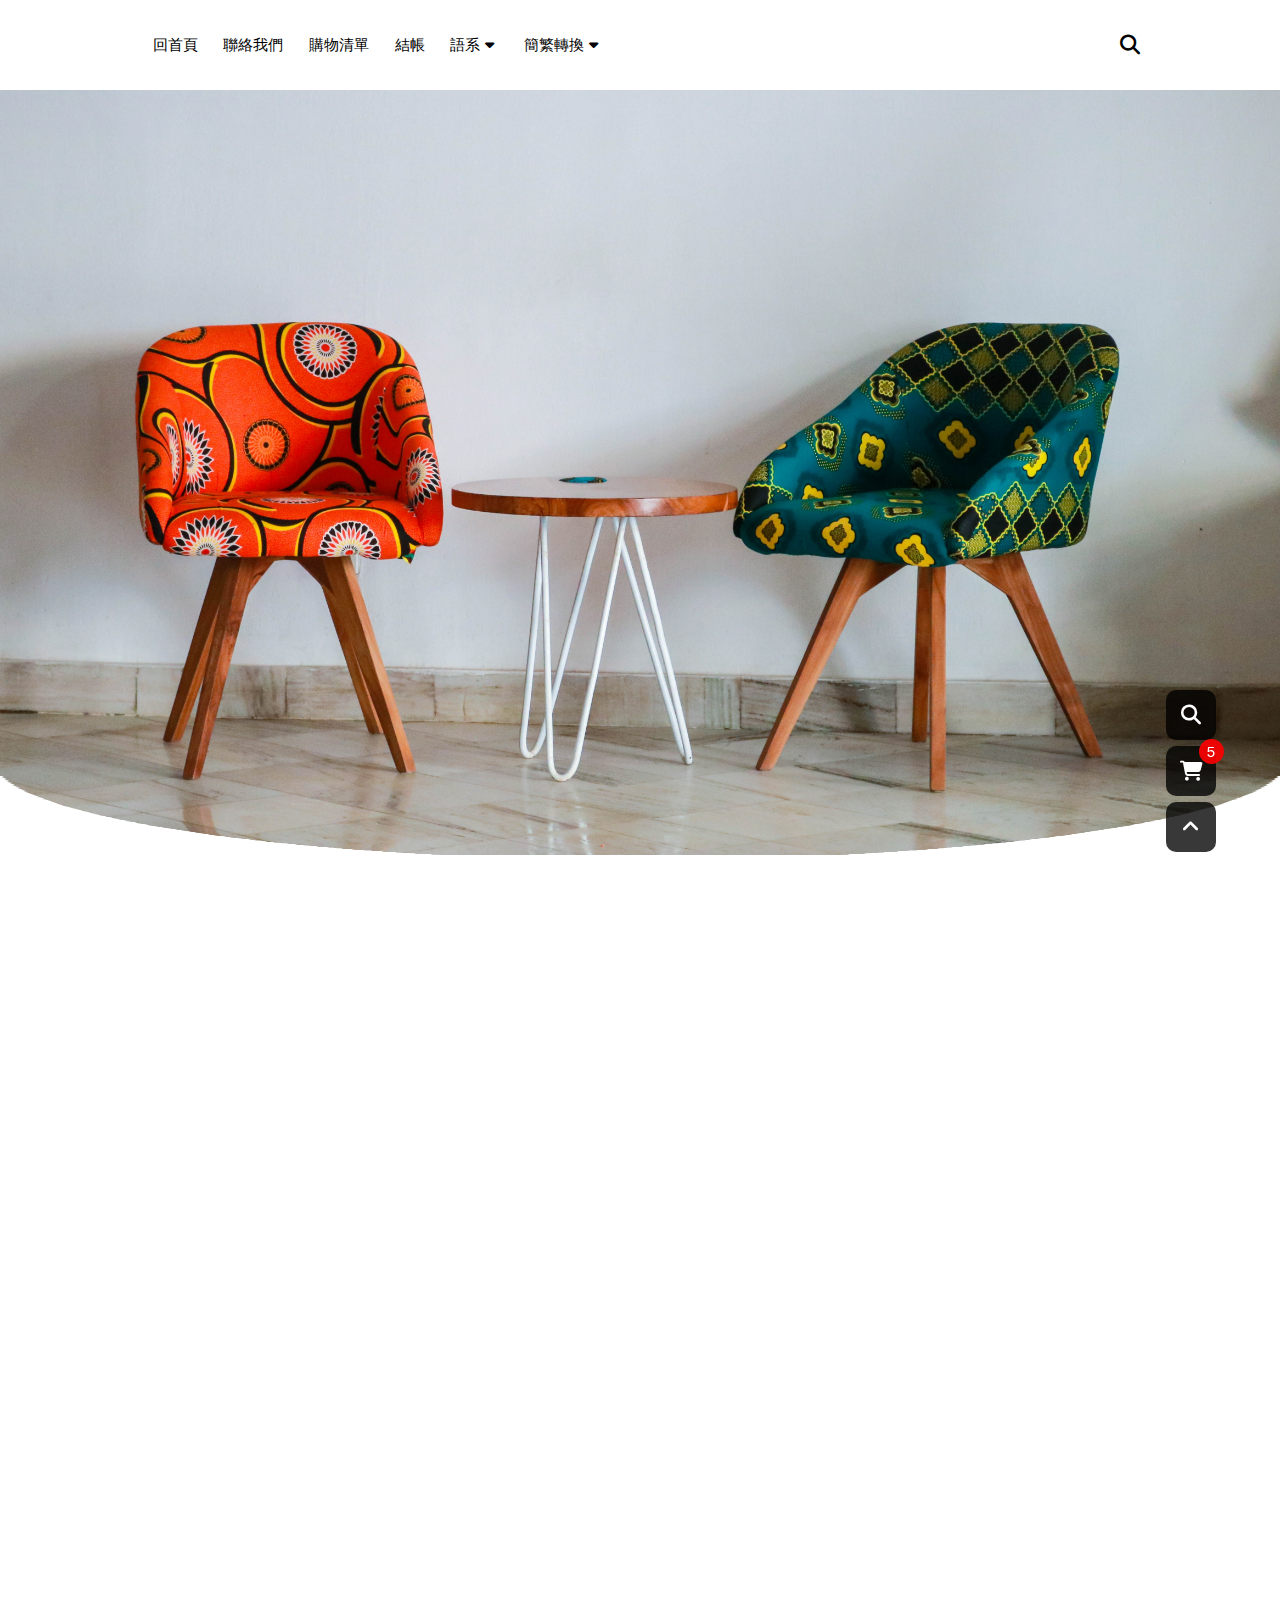
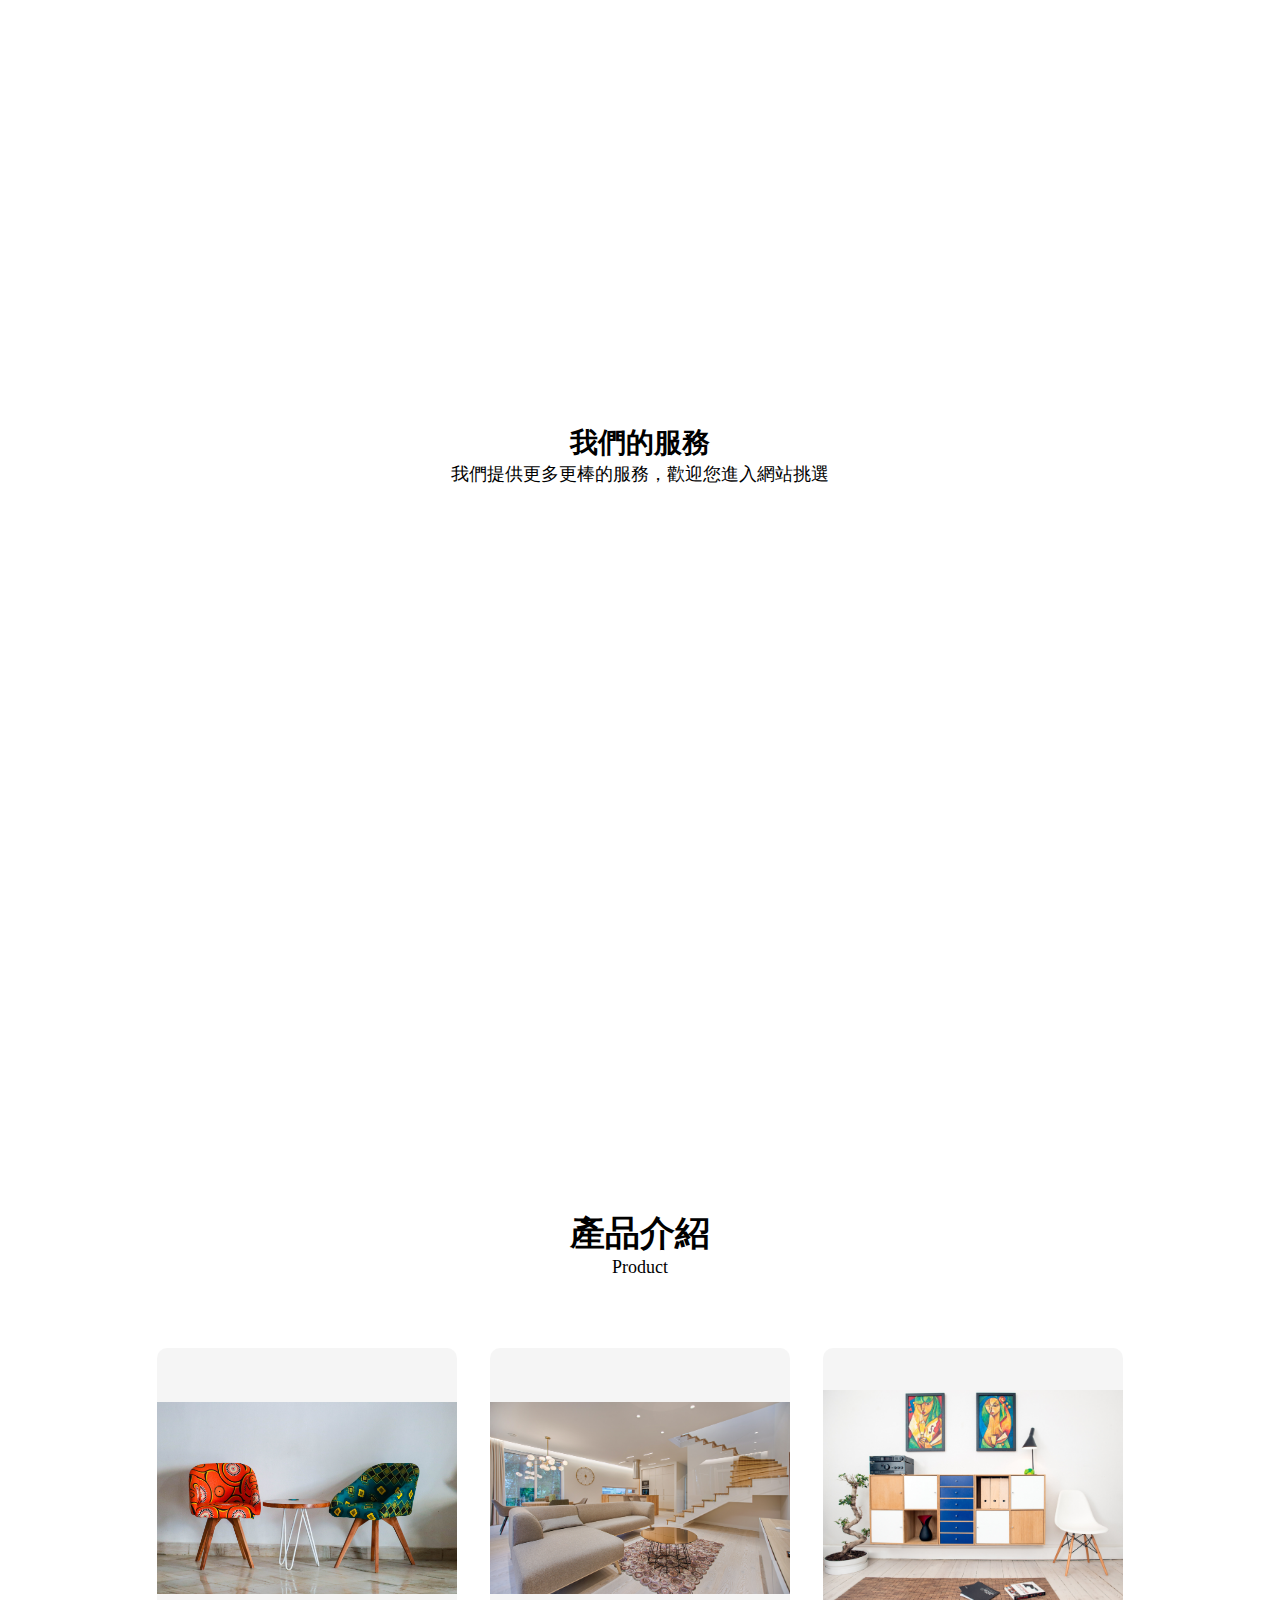
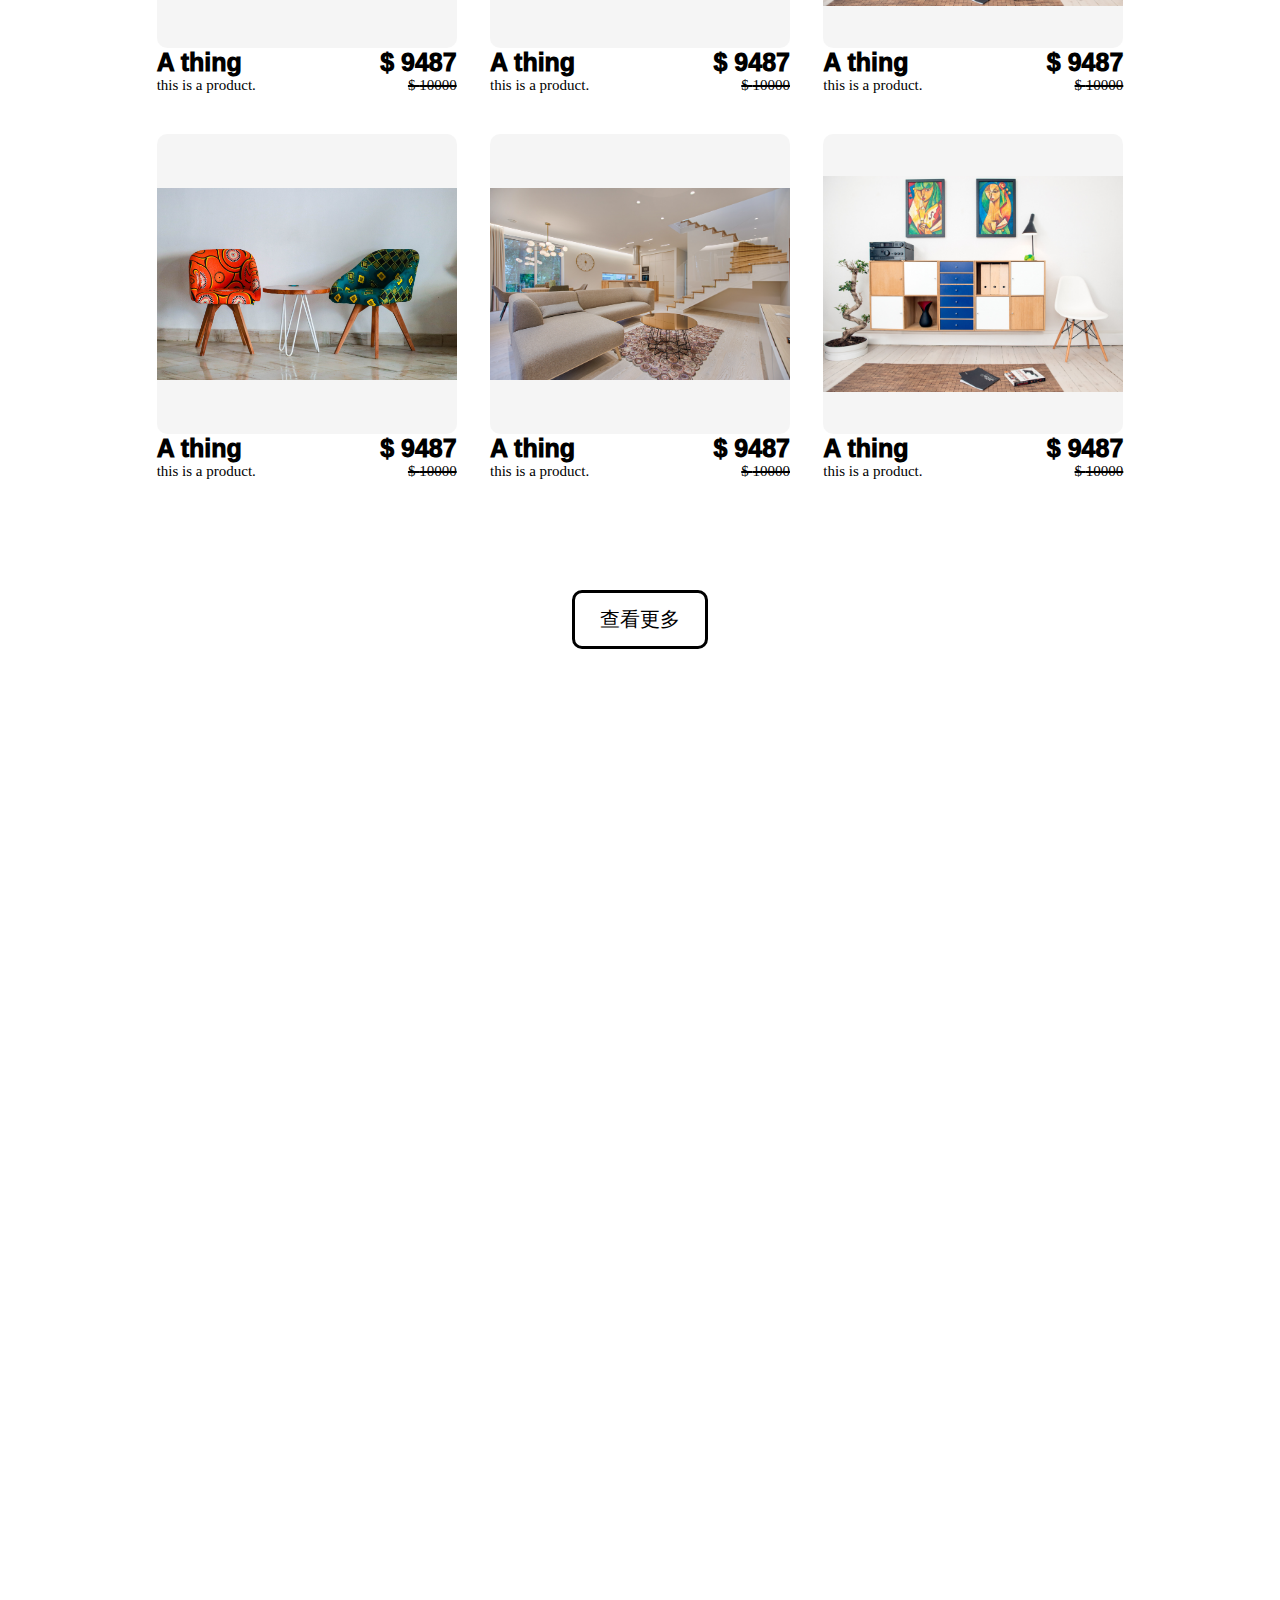
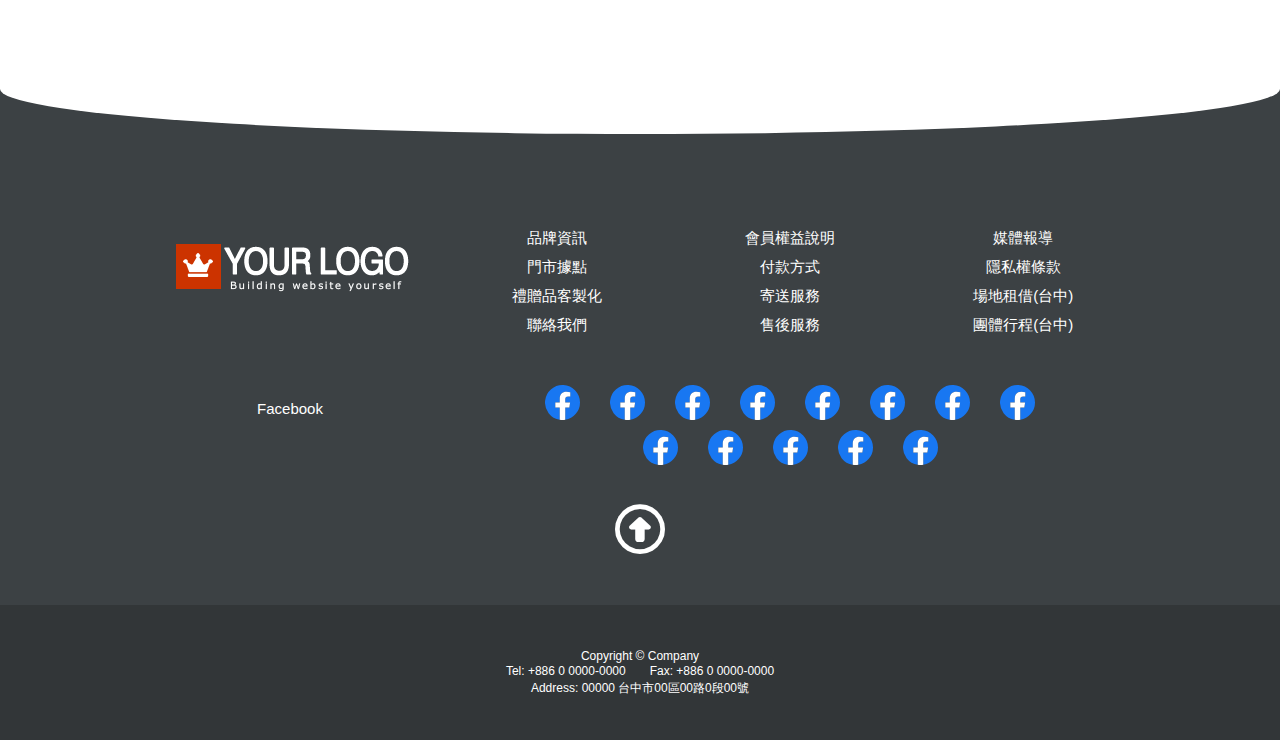
==== index.html @ 6e0d0f3c "clean code" ====
<!DOCTYPE html>
<html lang="en">

<head>
    <meta charset="UTF-8">
    <meta http-equiv="X-UA-Compatible" content="IE=edge">
    <meta name="viewport" content="width=device-width, initial-scale=1.0">
    <title>Project Version 2</title>

    <!-- font -->
    <link rel="stylesheet" href="font/font.css">

    <!-- public -->
    <link rel="stylesheet" href="style/main_content.css">

    <!-- color -->
    <link rel="stylesheet" href="color_a/style/main_content.css">
    <!-- <link rel="stylesheet" href="color_b/style/main_content.css"> -->

    <!-- rwd -->
    <link rel="stylesheet" href="style/rwd.css">

    <!-- font-awesome -->
    <link rel="stylesheet" href="https://cdnjs.cloudflare.com/ajax/libs/font-awesome/6.3.0/css/all.min.css" />


    <!-- js -->
    <!-- 
        jquery 3.6.
        gsap 3.11.4
    -->
    <script src="https://code.jquery.com/jquery-3.6.1.js"
        integrity="sha256-3zlB5s2uwoUzrXK3BT7AX3FyvojsraNFxCc2vC/7pNI=" crossorigin="anonymous"></script>
    <script src="https://cdnjs.cloudflare.com/ajax/libs/gsap/3.11.4/gsap.min.js"></script>
    <script src="https://cdnjs.cloudflare.com/ajax/libs/gsap/3.11.4/ScrollTrigger.min.js"></script>
    <script src="js/script.js"></script>
    <script src="js/anim.js"></script>
</head>

<body id="body">
    <!-- facebook thing -->
    <div id="fb-root"></div>
    <script async defer crossorigin="anonymous" src="https://connect.facebook.net/zh_TW/sdk.js#xfbml=1&version=v16.0"
        nonce="5goK79nd"></script>

    <!-- mobile menu -->
    <section class="mobile_menu">
        <!-- main header -->
        <div class="mobile_header header">
            <div class="container flex mobile_action">
                <!-- menu -->
                <button class="menu_btn"><i class="fa-solid fa-bars"></i></button>
                <!-- logo -->
                <img src="Images/logo_black2.png" style="height: 65%;">
                <!-- search -->
                <button class="search_btn">
                    <i class="fa-solid fa-magnifying-glass"></i>
                </button>
            </div>
        </div>
        <!-- menu display -->
        <div class="mobile_menu_bg" style="display: none;">
            <!-- menu link -->
            <div class="mobile_menu_group" style="overflow-y: scroll;"></div>
        </div>
    </section>

    <!-- function area -->
    <section class="function_area header">
        <div class="container flex">
            <!-- left side -->
            <div class="navbar function_bar">
                <a href="">
                    <div class="navbar_icon">回首頁</div>
                </a>
                <a href="">
                    <div class="navbar_icon">聯絡我們</div>
                </a>
                <a href="">
                    <div class="navbar_icon">購物清單</div>
                </a>
                <a href="">
                    <div class="navbar_icon">結帳</div>
                </a>
                <div class="navbar_icon">語系<i class="fa-solid fa-caret-down"></i>
                    <!-- dropdown -->
                    <div class="navbar_dropdown">
                        <a href="" class="navbar_dropdown_item">
                            <div>中文</div>
                        </a>
                        <a href="" class="navbar_dropdown_item">
                            <div>English</div>
                        </a>
                    </div>
                </div>
                <div class="navbar_icon">簡繁轉換<i class="fa-solid fa-caret-down"></i>
                    <!-- dropdown -->
                    <div class="navbar_dropdown">
                        <a href="" class="navbar_dropdown_item">
                            <div>簡體中文</div>
                        </a>
                        <a href="" class="navbar_dropdown_item">
                            <div>繁體中文</div>
                        </a>
                    </div>
                </div>
            </div>
            <!-- right side -->
            <div style="width: 100%;text-align: right;">
                <button class="btn_search"><i class="fas fa-search"></i></button>
            </div>
        </div>
    </section>

    <!-- fix button -->
    <section class="fixed_menu">
        <!-- search btn -->
        <button class="fixed_btn" id="fixed_search"><i class="fa-solid fa-magnifying-glass"></i></button>
        <!-- shopping car -->
        <button class="fixed_btn" id="shopping_car">
            <i class="fa-solid fa-cart-shopping"></i>
            <!-- number of shopping car -->
            <div class="shopping_car_count">5</div>
        </button>
        <!-- back btn -->
        <button class="fixed_btn" id="top_btn" onclick="location.href='#body'"><i
                class="fa-solid fa-angle-up"></i></button>
    </section>

    <!-- search model -->
    <section class="search_model" style="display: none;">
        <div class="modal_bg">
            <div class="search_model_content">
                <div>hhaa</div>
                <hr>
            </div>
        </div>
    </section>

    <!-- shopping car model -->
    <section class="shopping_car_model"></section>

    <!-- main page  -->
    <section class="main_page">
        <img class="main_page_background" src="Images/公告1.jpg" alt="">
        <div class="main_page_content flex">
            <!-- logo -->
            <div class="main_title" style="opacity: 0;">
                <img src="Images/logo.png" alt="logo">
            </div>
            <!-- subtitle -->
            <div class="main_subtitle" style="color: white;opacity: 0;">
                <div>Lorem ipsum, dolor sit amet consectetur adipisicing elit. Dignissimos rem asperiores non dolorem
                    minima
                    omnis repellendus officia cumque, ab expedita nesciunt error accusantium ratione quibusdam nobis qui
                    incidunt tempore iusto!</div>
            </div>
            <!-- link part -->
            <div class="main_wrap_group" style="opacity: 0;"></div>
        </div>

        <!-- keep down btn -->
        <div class="keep_read_btn" style="opacity: 0;">
            <a href="#carousel"><i class="fa-solid fa-chevron-down"></i></a>
        </div>
        <!-- footer -->
        <div class="main_footer"></div>
    </section>

    <!-- body -->
    <section class="body">
        <div class="container">
            <!-- carousel -->
            <section id="carousel" class="carousel" data-carousel>
                <!-- prev btn -->
                <button class="carousel-btn prev" data-carousel-btn="prev"><i
                        class="fa-solid fa-caret-left"></i></button>
                <!-- next btn -->
                <button class="carousel-btn next" data-carousel-btn="next"><i
                        class="fa-solid fa-caret-right"></i></button>
                <ul data-slides>
                    <!-- carousel img -->
                    <li class="slide" data-active>
                        <img src="./Images/公告1.jpg" alt="">
                    </li>
                    <li class="slide">
                        <img src="./Images/公告2.jpg" alt="">
                    </li>
                    <li class="slide">
                        <img src="./Images/公告3.jpg" alt="">
                    </li>
                    <li class="slide">
                        <img src="./Images/公告4.jpg" alt="">
                    </li>
                </ul>
            </section>

            <!-- service page -->
            <section class="service">
                <!-- big title -->
                <div class="service_title">
                    <h1>我們的服務</h1>
                    <p>我們提供更多更棒的服務，歡迎您進入網站挑選</p>
                </div>
                <!-- service group -->
                <div class="service_group">
                    <div class="service_item">
                        <div class="service_img">
                            <img src="Images/公告1.jpg" alt="">
                        </div>
                        <h1>快速架站與上線</h1>
                        <p>EZ架站雲開站速度快，不需另租虛擬主機，免安裝免繁鎖設定更不需專業人士即會使用，最快不用1小時即可開通上線。</p>
                    </div>
                    <div class="service_item">
                        <div class="service_img">
                            <img src="Images/公告2.jpg" alt="">
                        </div>
                        <h1>雲端技術平台</h1>
                        <p>系統以最新雲端技術開發而成,不必架設以及租用虛擬主機，不必安裝任何軟體,能上網即可輕鬆使用。</p>
                    </div>
                    <div class="service_item">
                        <div class="service_img">
                            <img src="Images/公告3.jpg" alt="">
                        </div>
                        <h1>RWD嚮應式網站</h1>
                        <p>新式的RWD網頁設計嚮應式技術讓您的網站打破設備隔閡，無論是桌機、平板、手機，3機一體大小通吃。</p>
                    </div>
                </div>
            </section>

            <!-- product -->
            <section class="product">
                <div class="product_title">
                    <h1>產品介紹</h1>
                    <p>Product</p>
                </div>
                <div class="product_content">
                    
                    <a href="" class="product_item">
                        <div class="product_container">
                            <div class="product_img">
                                <img src="Images/公告1.jpg" alt="haha">
                            </div>
                            <div class="product_item_content">
                                <div class="product_item_text">
                                    <h1>A thing</h1>
                                    <p>this is a product.</p>
                                </div>
                                <div class="product_price">
                                    <h1 class="price">9487</h1>
                                    <p class="onSale">10000</p>
                                </div>
                            </div>
                        </div>
                    </a>
                    <a href="" class="product_item">
                        <div class="product_container">
                            <div class="product_img">
                                <img src="Images/公告2.jpg" alt="haha">
                            </div>
                            <div class="product_item_content">
                                <div class="product_item_text">
                                    <h1>A thing</h1>
                                    <p>this is a product.</p>
                                </div>
                                <div class="product_price">
                                    <h1 class="price">9487</h1>
                                    <p class="onSale">10000</p>
                                </div>
                            </div>
                        </div>
                    </a>
                    <a href="" class="product_item">
                        <div class="product_container">
                            <div class="product_img">
                                <img src="Images/公告3.jpg" alt="haha">
                            </div>
                            <div class="product_item_content">
                                <div class="product_item_text">
                                    <h1>A thing</h1>
                                    <p>this is a product.</p>
                                </div>
                                <div class="product_price">
                                    <h1 class="price">9487</h1>
                                    <p class="onSale">10000</p>
                                </div>
                            </div>
                        </div>
                    </a>
                    <a href="" class="product_item">
                        <div class="product_container">
                            <div class="product_img">
                                <img src="Images/公告1.jpg" alt="haha">
                            </div>
                            <div class="product_item_content">
                                <div class="product_item_text">
                                    <h1>A thing</h1>
                                    <p>this is a product.</p>
                                </div>
                                <div class="product_price">
                                    <h1 class="price">9487</h1>
                                    <p class="onSale">10000</p>
                                </div>
                            </div>
                        </div>
                    </a>
                    <a href="" class="product_item">
                        <div class="product_container">
                            <div class="product_img">
                                <img src="Images/公告2.jpg" alt="haha">
                            </div>
                            <div class="product_item_content">
                                <div class="product_item_text">
                                    <h1>A thing</h1>
                                    <p>this is a product.</p>
                                </div>
                                <div class="product_price">
                                    <h1 class="price">9487</h1>
                                    <p class="onSale">10000</p>
                                </div>
                            </div>
                        </div>
                    </a>
                    <a href="" class="product_item">
                        <div class="product_container">
                            <div class="product_img">
                                <img src="Images/公告3.jpg" alt="haha">
                            </div>
                            <div class="product_item_content">
                                <div class="product_item_text">
                                    <h1>A thing</h1>
                                    <p>this is a product.</p>
                                </div>
                                <div class="product_price">
                                    <h1 class="price">9487</h1>
                                    <p class="onSale">10000</p>
                                </div>
                            </div>
                        </div>
                    </a>
                </div>
                <a href="" class="more_btn">
                    <div>查看更多</div>
                </a>
            </section>

            <!-- map -->
            <section class="map_page">
                <iframe class="map "
                    src="https://www.google.com/maps/embed?pb=!1m18!1m12!1m3!1d3640.6265973249333!2d120.68158251486757!3d24.149748179320216!2m3!1f0!2f0!3f0!3m2!1i1024!2i768!4f13.1!3m3!1m2!1s0x34693d68cf62e061%3A0x7091dd73273f6236!2z5ZyL56uL6Ie65Lit56eR5oqA5aSn5a24!5e0!3m2!1szh-TW!2stw!4v1666889270956!5m2!1szh-TW!2stw"
                    allowfullscreen="" loading="lazy" referrerpolicy="no-referrer-when-downgrade"></iframe>
            </section>
        </div>
    </section>

    <!-- footer -->
    <section class="footer">
        <div class="container">
            <div class="flex footer_main">
                <!-- left side -->
                <div class="footer_logo_side">
                    <div>
                        <img class="footer_logo" src="Images/logo.png">
                    </div>
                    <div class="fb-page" data-href="https://www.facebook.com/facebook" data-tabs=""
                        data-adapt-container-width width="270" height="" data-small-header="false"
                        data-adapt-container-width="true" data-hide-cover="false" data-show-facepile="true">
                        <blockquote cite="https://www.facebook.com/facebook" class="fb-xfbml-parse-ignore"><a
                                href="https://www.facebook.com/facebook">Facebook</a></blockquote>
                    </div>
                </div>
                <!-- right side -->
                <div class="footer_content">
                    <!-- fast link -->
                    <div class="footer_fastLink">
                        <div class="fastLink_row">
                            <a href="">
                                <div>品牌資訊</div>
                            </a>
                            <a href="">
                                <div>門市據點</div>
                            </a>
                            <a href="">
                                <div>禮贈品客製化</div>
                            </a>
                            <a href="">
                                <div>聯絡我們</div>
                            </a>
                        </div>
                        <div class="fastLink_row">
                            <a href="">
                                <div>會員權益說明</div>
                            </a>
                            <a href="">
                                <div>付款方式</div>
                            </a>
                            <a href="">
                                <div>寄送服務</div>
                            </a>
                            <a href="">
                                <div>售後服務</div>
                            </a>
                        </div>
                        <div class="fastLink_row">
                            <a href="">
                                <div>媒體報導</div>
                            </a>
                            <a href="">
                                <div>隱私權條款</div>
                            </a>
                            <a href="">
                                <div>場地租借(台中)</div>
                            </a>
                            <a href="">
                                <div>團體行程(台中)</div>
                            </a>
                        </div>
                    </div>

                    <!-- icons -->
                    <div class="footer_icons">
                        <a href="" target="_blank">
                            <img src="Images/img_facebook.svg" width="35" alt="">
                        </a>
                        <a href="" target="_blank">
                            <img src="Images/img_facebook.svg" width="35" alt="">
                        </a>
                        <a href="" target="_blank">
                            <img src="Images/img_facebook.svg" width="35" alt="">
                        </a>
                        <a href="" target="_blank">
                            <img src="Images/img_facebook.svg" width="35" alt="">
                        </a>
                        <a href="" target="_blank">
                            <img src="Images/img_facebook.svg" width="35" alt="">
                        </a>
                        <a href="" target="_blank">
                            <img src="Images/img_facebook.svg" width="35" alt="">
                        </a>

                        <a href="" target="_blank">
                            <img src="Images/img_facebook.svg" width="35" alt="">
                        </a>
                        <a href="" target="_blank">
                            <img src="Images/img_facebook.svg" width="35" alt="">
                        </a>
                        <a href="" target="_blank">
                            <img src="Images/img_facebook.svg" width="35" alt="">
                        </a>
                        <a href="" target="_blank">
                            <img src="Images/img_facebook.svg" width="35" alt="">
                        </a>
                        <a href="" target="_blank">
                            <img src="Images/img_facebook.svg" width="35" alt="">
                        </a>
                        <a href="" target="_blank">
                            <img src="Images/img_facebook.svg" width="35" alt="">
                        </a>
                        <a href="" target="_blank">
                            <img src="Images/img_facebook.svg" width="35" alt="">
                        </a>
                    </div>
                </div>
            </div>

            <!-- back top btn -->
            <div style="font-size: 50px;text-align: center;padding-bottom: 5vh;"><a href="#body"><i
                        class="fa-regular fa-circle-up"></i></a></div>
        </div>

        <!-- copyright  -->
        <div class="copyright">
            <div class="container flex">
                <div>
                    Copyright © Company
                </div>
                <div>
                    Tel: +886 0 0000-0000　　Fax: +886 0 0000-0000
                </div>
                <div>
                    Address: 00000 台中市00區00路0段00號
                </div>
            </div>
        </div>
    </section>

</body>

</html>
---- font/font.css ----
/* 思源黑體 */
@font-face {
    font-family: "NotoSansTC Medium";
    src: url("./Noto_Sans_TC/NotoSansTC-Medium.otf");
}
@font-face {
    font-family: "NotoSansTC Regular";
    src: url("./Noto_Sans_TC/NotoSansTC-Regular.otf");
}
@font-face {
    font-family: "NotoSansTC Bold";
    src: url("./Noto_Sans_TC/NotoSansTC-Bold.otf");
}

/* 思源宋體 */
@font-face {
    font-family: "NotoSerifTC Medium";
    src: url("./Noto_Serif_TC/NotoSerifTC-Medium.otf");
}
@font-face {
    font-family: "NotoSerifTC Bold";
    src: url("./Noto_Serif_TC/NotoSerifTC-Bold.otf");
}
@font-face {
    font-family: "NotoSerifTC Black";
    src: url("./Noto_Serif_TC/NotoSerifTC-Black.otf");
}

@font-face {
    font-family: "NotoSerifTC Regular";
    src: url("./Noto_Serif_TC/NotoSerifTC-Regular.otf");
}

body {
    font-family: 'NotoSerifTC Bold', sans-serif;
    /* font-family: 'NotoSansTC Bold', sans-serif; */
}
---- style/main_content.css ----
/* init */
html {
    scroll-behavior: smooth;
}

* {
    margin: 0;
    padding: 0;
}

body {
    font-size: 20px;
    scroll-behavior: smooth;
}

a {
    text-decoration: none;
    color: unset;
}

a:hover {
    color: unset;
}

article,
section,
aside,
address,
nav,
header,
footer,
img {
    display: block;
}

img {
    border: none;
}

li {
    list-style: none;
}

button {
    all: unset;
    cursor: pointer;
    height: fit-content;
}

/* public */

.circleMask {
    clip-path: circle(50%);
}

.element {
    padding-top: 10vh;
    max-width: 1200px;
    margin: 0px 0px;
    padding: 0px 0px;
}

.container {
    max-width: 1000px;
    margin: 0 auto;
    padding: 0 15px;
}

.flex {
    display: flex;
}

.header {
    width: 100%;
    height: 10vh;
}

.modal_bg {
    width: 100%;
    height: 100vh;
    position: fixed;
    top: 0;
    left: 0;
    z-index: 1000;
}

.modal_title {
    margin-bottom: 2.5vmin;
}

.body section {
    padding-bottom: 10vh;
}

/* =========== function area =========== */

.function_area .flex {
    justify-content: space-around;
    align-items: center;
    height: 100%;
}

.function_area .flex {
    width: 100%;
}

.function_bar {
    width: 100%;

}

.navbar {
    display: flex;
    font-size: 15px;
}

.navbar_icon {
    margin: 0 0.3rem;
    padding: 0 0.5rem;
    cursor: pointer;
    border-radius: 20px;
    position: relative;
}

.navbar_icon i {
    margin: 0 0.3rem;
}

.navbar_icon .navbar_dropdown {
    display: none;
    position: absolute;
    top: 120%;
    left: 0;
    width: 120%;
    border-radius: 10px;
    overflow: hidden;
    z-index: 1000;
}

.navbar_dropdown_item div {
    padding: 5% 10%;
}

/* =========== mobile menu====================*/

.mobile_menu {
    width: 100%;
    position: fixed;
    z-index: 1000;
    top: 0px;
    left: 0px;
}

.mobile_header {
    width: 100%;
    z-index: 1100;
}

.mobile_header .flex {
    height: 10vh;
    align-items: center;
    z-index: 1100;
}

.mobile_action {
    justify-content: space-between;
}


.mobile_menu_bg {
    width: 100%;
    height: 90vh;
    position: fixed;
    top: 10vh;
    left: 0;
    z-index: 1000;
}

.mobile_menu_group {
    max-width: 320px;
    height: 90vh;
    z-index: 1100;
}

.mobile_menu_group::after {
    content: "";
    width: 100%;
    height: 15vh;
    display: block;
}

.mobile_menu_item {
    padding: 0.5rem 8%;
    font-size: 15px;
}

.mobile_dropdown i {
    font-size: 15px;
    position: absolute;
    right: 5%;
    padding-right: 5%;
}

.mobile_dropdown_items {
    display: none;
    padding-top: 0.5rem;
}

/* ========== search model =============== */

.search_model_content {
    width: 50%;
    height: 45%;
    position: absolute;
    top: 50%;
    left: 50%;
    transform: translate(-50%,-50%);
    border-radius: 10px;

    padding: 2% 3%;
}


/* ========== fixed menu=================== */

.fixed_menu {
    z-index: 500;
    position: fixed;
    bottom: 5%;
    right: 5%;
    display: flex;
    flex-direction: column;
}

.fixed_btn {
    margin: 3px 0;
    width: 50px;
    height: 50px;
    border-radius: 10px;
    text-align: center;
}

#shopping_car {
    position: relative;
}

#shopping_car .shopping_car_count {
    position: absolute;
    right: -15%;
    top: -15%;
    width: 25px;
    height: 25px;
    border-radius: 100%;
    font-size: 15px;

    display: flex;
    align-items: center;
    justify-content: center;
}

/* =========== main page ==================*/

.main_page {
    width: 100%;
    position: relative;
    height: 85vh;
    flex-direction: column;
    align-items: center;
    margin-bottom: 10vh;
}

.main_page_background {
    width: 100%;
    height: 100%;
    object-fit:cover;
    object-position: center;
    position: absolute;
}

.main_page_background img {
}

.main_page_content {
    height: 85%;
    flex-direction: column;
    align-items: center;
    justify-content: center;
    z-index: 100;
}

.main_title {
    align-items: center;
    flex-direction: column;
    max-width: 700px;
    margin-top: 10vh;
    margin-bottom: 8vh;
}

.main_title img {
    transform: scale(130%);
}

.main_subtitle {
    max-width: 800px;
    text-align: center;
    font-size: 13px;
    margin-bottom: 5vh;
}

.main_wrap_group {
    display: flex;
    flex-wrap: wrap;
    max-width: 960px;
    align-items: center;
    justify-content: center;
    position: relative;
    z-index: 999;
}

.main_wrap {
    position: relative;
    display: inline-block;
    margin-right: 10px;
}

.main_wrap:hover .wrap_dropdown {
    display: block;
}

.main_wrap_btn {
    font-size: 15px;
    margin: 0.5%;
    padding: 5px;
    padding-left: 8px;
    padding-right: 8px;
    border-radius: 10px;
    border-bottom: solid 1px;
    white-space: nowrap;
    cursor: pointer;
}

.main_wrap_btn i {
    padding: 5px 2px;
}

.wrap_dropdown {
    display: none;
    width: 180%;
    position: absolute;
    z-index: 1;
    transform: translateX(-25%);
    font-size: 15px;
}

.wrap_dropdown div {
    padding: 3% 9%;
}

.keep_read_btn {
    position: absolute;
    bottom: 3vh;
    left: 50%;
    transform: translateX(-50%);
    font-size: 30px;
    z-index: 100;
}

.keep_read_btn a {
    z-index: 10;
    width: 45px;
    height: 45px;

    /* border */
    border: solid;
    text-align: center;
    border-radius: 50%;


    /* text */
    display: flex;
    align-items: center;
    justify-content: center;
    font-size: 30px;
}

.main_footer {
    position: absolute;
    z-index: 1;
    bottom: -5px;
    width: 100%;
    height: 10vh;
    background-image: url('../Images/border.png');
    background-repeat: no-repeat;
    background-size: 100% 100%;
}

/* old border style 
.main_page::after {
    content: "";
    position: absolute;
    width: 100%;
    height: 3%;
    bottom: -2%;
    border-bottom-left-radius: 100%;
    border-bottom-right-radius: 100%;
} */


/* ======= carousel ========== */

.carousel {
    opacity: 0;
    width: 100%;
    height: 75vh;
    margin-bottom: 10vh;
    border: 10px;
}

.carousel>ul {
    list-style: none;
}

.slide {
    position: absolute;
    inset: 0;
    opacity: 0;
    transition: 200ms opacity ease-in-out;
    /* transition-delay: 200ms; */
}

.slide>img {
    display: block;
    width: 100%;
    height: 100%;
    object-fit: contain;
    object-position: center;
}

.slide[data-active] {
    opacity: 1;
    z-index: 1;
    transition-delay: 0ms;
}

.carousel-btn {
    position: absolute;
    z-index: 2;
    background: none;
    border: none;
    font-size: 30px;
    top: 50%;
    transform: translateY(-50%);
    cursor: pointer;
    border-radius: 10px;

    display: flex;
    justify-content: center;
    align-items: center;
    width: 30px;
    height: 30px;
}

.carousel-btn.prev {
    left: 1rem;
}

.carousel-btn.next {
    right: 1rem;
}

/* ======= body ============== */

.body {
    height: fit-content;
    position: relative;
}

.body .container {
    position: relative;
}

.body::after {
    content: "";
    position: absolute;
    width: 100%;
    height: 10vh;
    bottom: -10vh;
    border-bottom-left-radius: 100%;
    border-bottom-right-radius: 100%;
}


/* ======== service ===========  */

.service {
    width: 100%;
    height: fit-content;
    min-height: 100vh;

    display: flex;
    align-items: center;
    justify-content: center;
    flex-direction: column;
}

.service_title {
    text-align: center;
    padding-top: 2%;
    padding-bottom: 5%;
}

/* title */
.service_title h1 {
    font-family: 'NotoSerifTC Black';
    font-size: 28px;
    font-weight: 1000;
}
/* subtitle */
.service_title p {
    font-family: 'NotoSerifTC Medium';
    font-size: 18px;
}

.service_group {
    margin-top: 5vh;
    display: flex;
    justify-content: space-around;
}

.service_item {
    display: flex;
    align-items: center;
    flex-direction: column;

    /* init */
    opacity: 0;
}

.service_img {
    width: 170px;
    height: 170px;
    clip-path: circle(50%);
}

.service_img img {
    display: block;
    width: 100%;
    height: 100%;
    object-fit: cover;
    object-position: center;
}


/* title */
.service_item h1 {
    font-family: 'NotoSerifTC Black';
    padding-top: 5%;
    font-size: 25px;
}
/* subtitle */
.service_item p {
    padding: 5% 2%;
    font-size: 15px;
    font-family: 'NotoSerifTC Medium';
}

/* ======= product ========== */

.product {
    width: 100%;
    height: fit-content;
    min-height: 100vh;

    display: flex;
    align-items: center;
    justify-content: center;
    flex-direction: column;
    margin-bottom: 10vh;
}

.product_title {
    text-align: center;
    padding-top: 2%;
    padding-bottom: 5%;
}

/* title */
.product_title h1 {
    font-family: 'NotoSerifTC Bold';
    font-size: 35px;
    font-weight: 1000;
}
/* subtitle */
.product_title p {
    font-family: 'NotoSerifTC Medium';
    font-size: 18px;
}

.product_content {
    width: 100%;
    display: flex;
    flex-wrap: wrap;
    align-items: center;
    justify-content: center;
    padding-bottom: 10vh;
}

.product_item {
    width: calc(100%/3);
    height: fit-content;
    border-radius: 15px;
    
    display: flex;
    flex-direction: column;
    align-items: start;
    justify-content: start;
    padding: 2% 0;
}

.product_container {
    margin: 0 auto;
}

.product_img {
    width: 300px;
    height: 300px;
    border-radius: 10px;
}

.product_img img {
    width: 100%;
    height: 100%;
    object-fit: contain;
    object-position: center;
}

.product_item_content {
    display: flex;
    justify-content: space-between;
}
.product_item_content .product_item_text,
.product_item_content .product_price {
    width: calc(100%/2);
}

.product_price {
    text-align: right;
}

.product_price .price {
    /* font-family: 'NotoSerifTC Black'; */
    font-size: 25px;
    font-weight: 1000;
} 
.product_price .onSale {
    font-size: 15px;
    font-family: 'NotoSerifTC Medium';
}
.onSale {
    text-decoration-line: line-through;
    text-decoration-thickness: 1.5px;
}

.product_price h1::before,.product_price p::before {
    content: "$ ";
}
.product_item_text {
    display: flex;
    flex-direction: column;
}

.product_item_text h1 {
    /* font-family: 'NotoSerifTC Black'; */
    font-size: 25px;
    font-weight: 1000;
}
.product_item_text p {
    /* padding: 5% 2%; */
    font-size: 15PX;
    font-family: 'NotoSerifTC Medium';
}

.more_btn {
    border: solid black 3px;
    padding: 1.3% 2.5%;
    border-radius: 10px;
}
.more_btn:hover {
    text-decoration-line:underline;
}


/* ======= map ============== */
.map {
    border: 0px;
    width: 100%;
    height: 80vh;
    border-radius: 20px;
}



/* ======= footer ============= */

.footer {
    width: 100%;
    height: fit-content;
    position: relative;

    font-size: 15px;
}

.footer_main {
    padding: 10vh 0 3vh;
}

.footer_logo_side {
    width: 30%;
    display: flex;
    align-items: center;
    align-content: space-between;
    justify-content: space-evenly;
    flex-direction: column;
}

.footer_logo {
    margin: 5vh 0;
}

.footer_content {
    display: flex;
    flex-direction: column;
    width: 70%;
    align-items: center;
}

.footer_fastLink {
    width: 100%;
    display: flex;
    justify-content: center;
    text-align: center;
    padding: 10vh 0 5vh;
}

.fastLink_row {
    width: calc(100%/3);
}

.fastLink_row div {
    padding: 5px 0;
}

.fastLink_row a:hover {
    text-decoration: underline;
}

.footer_icons {
    display: flex;
    flex-wrap: wrap;
    align-items: center;
    justify-content: center;
    margin: 0 12%;
}

.footer_icons img {
    margin-bottom: 10px;
    padding: 0 15px;
}

.copyright {
    font-size: 12px;
    width: 100%;
    height: 15vh;
}

.copyright .flex {
    height: 100%;
    align-items: center;
    justify-content: center;
    flex-direction: column;
}
---- color_a/style/main_content.css ----
/* modal */
.modal_bg {background-color: rgba(0, 0, 0, .5);background:hsla(0, 0%, 0%, 0.5);}
/* function area */
.function_area {background-color: white;}
.func_btn {background-color: rgba(0, 0, 0, .8);color: white;}
.navbar_icon {background-color: white;}
.navbar_icon:hover {background-color: rgb(201, 201, 201);}
.navbar_dropdown {background-color: white;box-shadow: 0 4px 4px 0 rgba(0, 0, 0, 0.2);}
.navbar_dropdown_item div:hover {background-color: rgb(201, 201, 201)}

/* fixed_btn */
.fixed_btn {background-color: rgba(0, 0, 0, .78);color: white;}
#shopping_car .shopping_car_count {background-color: rgba(255, 0, 0, .9);}

/* search model */
.search_model_content {background-color: white;}

/* menu */
.mobile_menu {background-color: white;}
.mobile_menu_group {background-color: white;}
.mobile_header {background-color: white;}
.mobile_menu_bg {background-color: rgba(0, 0, 0, .5);}
.mobile_menu_item:hover {background: rgba(145, 145, 145, 0.3);}


/* main page */
.main_title {filter: drop-shadow(2px 3px 0 rgba(0, 0, 0, .8));}
.main_subtitle {filter: drop-shadow(2px 2px 0 rgba(0, 0, 0, .8));}
.main_wrap_btn {background-color: rgba(0, 0, 0, 0.4);border-color: black;color: white;filter: drop-shadow(2px 2px 0 rgba(0, 0, 0, 0.5));}
.main_wrap_btn:hover {background-color:rgba(0, 0, 0, .9);}
.wrap_dropdown {background-color:rgba(0, 0, 0, .9);color: white;}
.wrap_dropdown div {color: white;}
.wrap_dropdown div:hover {background-color:rgba(100, 100, 100, 0.5);}

.keep_read_btn a {background-color: rgba(0, 0, 0, rgba(0, 0, 0, .5)); color: #CDCDCD;border-color: #cdcdcd;box-shadow: 0 4px 4px 0 rgba(0, 0, 0, 0.8);}
.keep_read_btn a:hover {background-color: #cdcdcd;color: #3C4144;}


/* carousel */
.carousel {background-color: rgba(204, 203, 203, 0.2);}
.carousel-btn {color: rgba(255, 255, 255, .5);background-color: rgba(0, 0, 0, .1);}
.carousel-btn:hover,.carousel-btn:focus {color: white;background-color: rgba(0, 0, 0, .2);}

/* service */
.service title p {color: rgb(18, 18, 18);}
.service_img  {background-color: rgba(204, 203, 203, 0.2);}

/* product */
.product_item{background-color: white;}
.product_item:hover {background-color: rgba(204, 203, 203, 0.2);}
.product_img {background-color: rgba(204, 203, 203, 0.2);}
.ctrl_group {background-color:#323638;color: white;}

/* footer */
.footer {background-color: #3C4144;color: white;}
.footer_lang_btn {background-color: rgba(0, 0, 0, .8);color: white;}
.footer_lang_btn:hover{background-color: rgba(65, 65, 65, 0.8);}
.footer_inf div :hover {border-color: white;}

.copyright {background-color: #323638;}


/* ====== still don't check ==========================*/

.lang_modal {background-color: white;}
.lang_btn {background-color: rgba(230, 230, 230, 0.8);color: black;}
.lang_selecting {background-color: rgba(0, 0, 0, .8);color: white;}

/* body */
.body {background-color: white;z-index: 100;}
.body::after {background-color: white;}


.class_btn {background-color: #3C4144;color: white;}
.class_btn:hover {background-color:#677075;}
.class_selecting {background-color:#292c2e;}


.productSelect{background-color:rgba(255, 255, 255, .8) !important ;color: black !important ;}
---- style/rwd.css ----
/* header control ( pc or mobile )*/
@media (min-width:991px) {
    .mobile_menu {
        display: none;
    }
}
@media (max-width:991px) {
    .function_area {
        display: none;
    }
    #fixed_search {
        display: none;
    }
}

/* footer rounded control */
@media (max-width:550px) {
    .main_footer {
        display: none;
    }
    .body::after {
        display: none;
    }
    .footer_logo_side {
        margin-top: 0 !important;
    }
}

/* fixed menu */

@media (max-width:680px) {
    .fixed_btn {
        width: 40px;
        height: 40px;
        font-size: 18px;
    }

    #shopping_car .shopping_car_count {
        width: 20px;
        height: 20px;
        font-size: 13px;
    }
}

/* carousel */

@media (max-width:850px) {
    .carousel {
        height: 65vw;
    }
}

/* service */
@media (max-width:825px) and (min-width:485px) {
    .service_group {
        flex-wrap: wrap;
        justify-content: center;
        align-content: center;
        margin-top: 5vh;
    }
    .service_item {
        width: calc(100%/2);
        margin-bottom: 5vh;
    }
    .service_item p {
        padding: 5% 4%;
    }
}

@media (max-width:485px) {
    .service_group {
        flex-wrap: nowrap;
        width: 100%;
        flex-direction: column;
    }
    .service_item {
        margin-bottom: 5vh;
    }
}

/* product */

@media (max-width:980px) and (min-width:800px) {
    .product_img {
        width: 250px;
        height: 250px;
    }
}

@media (max-width:800px) and (min-width:700px) {
    .product_img {
        width: 200px;
        height: 200px;
    }
}

@media (max-width:700px) {
    .product_item {
        width: calc(100%/2);
    }
}

@media (max-width:700px) and (min-width:620px) {
    .product_img {
        width: 280px;
        height: 280px;
    }
}

@media (max-width:620px) and (min-width:550px) {
    .product_img {
        width: 230px;
        height: 230px;
    }
}

@media (max-width:850px) {
    
    .product_item_text h1 {
        font-size: 22px ;
    }

    .product_price .price {
        font-size: 22px;
    }
    .product_item_content {
        flex-direction: column;
    }
    
    .product_item_text,.product_price {
        width: 100% !important;
    }
}

@media (max-width:550px) and (min-width:470px) {
    .product_img {
        width: 200px;
        height: 200px;
    }
}

@media (max-width:470px) and (min-width:400px) {
    .product_img {
        width: 180px;
        height: 180px;
    }
}

@media (max-width:400px) and (min-width:320px) {
    .product_img {
        width: 130px;
        height: 130px;
    }
    
    .product_item_text h1 {
        font-size: 20px ;
    }
    .product_item_text p {
        font-size: 13px ;
    }

    .product_price .price {
        font-size: 20px;
    }
    
    .product_price .onSale {
        font-size: 13px;
    }
}


/* footer */

@media (max-width:500px) {
    .footer_fastLink {
        flex-wrap: wrap;
        width: 100%;
        justify-content: center;
        align-content: center;
    }

    .fastLink_row {
        width: calc(100%/2);
        justify-content: center;
        align-items: center;
        margin-bottom: 5vh;
    }
}
@media (max-width:900px) {
    .footer_main {
        flex-direction: column;
        justify-content: center;
        align-items: center;
    }

    .footer_logo_side {
        margin-top: 10vh
    }

    .footer_content {
        width: 100%;
    }

    .footer_icons {
        margin: 0 0;
    }

}


/* mobile */

/* @media (min-width : 300px) and (max-width : 400px) {
    .main_subtitle {
        font-size: 15px;
    }
}



@media (max-width:460px) {
    .classes {
        font-size: 13px;
    }
}

@media (max-width:480px) {
    .footer_btn_group { 
        flex-direction: column;
    }
}

@media (max-width:500px) {
    .main_footer {
        height: 3vh;
    }
}

@media (max-width:580px) {
    .classes .class_btn {
        font-size: 15px;
    }
}

@media (max-width:600px) {
    .announce {
        padding-top: 0;
        flex-direction: column;
    }

    .announce img {
        width: 100%;
    }

    .service_group {
        width: 100%;
        flex-direction: column;
    }

    .service_group div img {
        width: 50vh;
    }
}

@media (max-width:650px) and (min-width:600px) {
    .service_group div img {
        width: 50%;
    }
}

@media (max-width:650px) {
    .service_group {
        width: 100%;
        flex-direction: column;
    }

    .service_item {
        min-height: 80vh;
        justify-content: center;
    }

    .service_item p {
        padding-top: 0px;
        padding-bottom: 5vh;
    }

    .product_list {
        width: 100%;
        padding-left: 0px;
        padding-right: 0px;
    }

    .product_item {
        width: 44%;
    }

}

@media (max-width:800px) {
    .footer_main {
        margin-top: 8vh;
        flex-direction: column;
    }
} */

@media (max-width:991px) {
    .main_title {
        margin-top: 10vh;
    }

    .main_page {
        margin-top: 10vh;
        height: 75vh;
    }

    

    .main_wrap {
        display: none;
    }

    .main_title img {
        transform: scale(120%);
    }
}
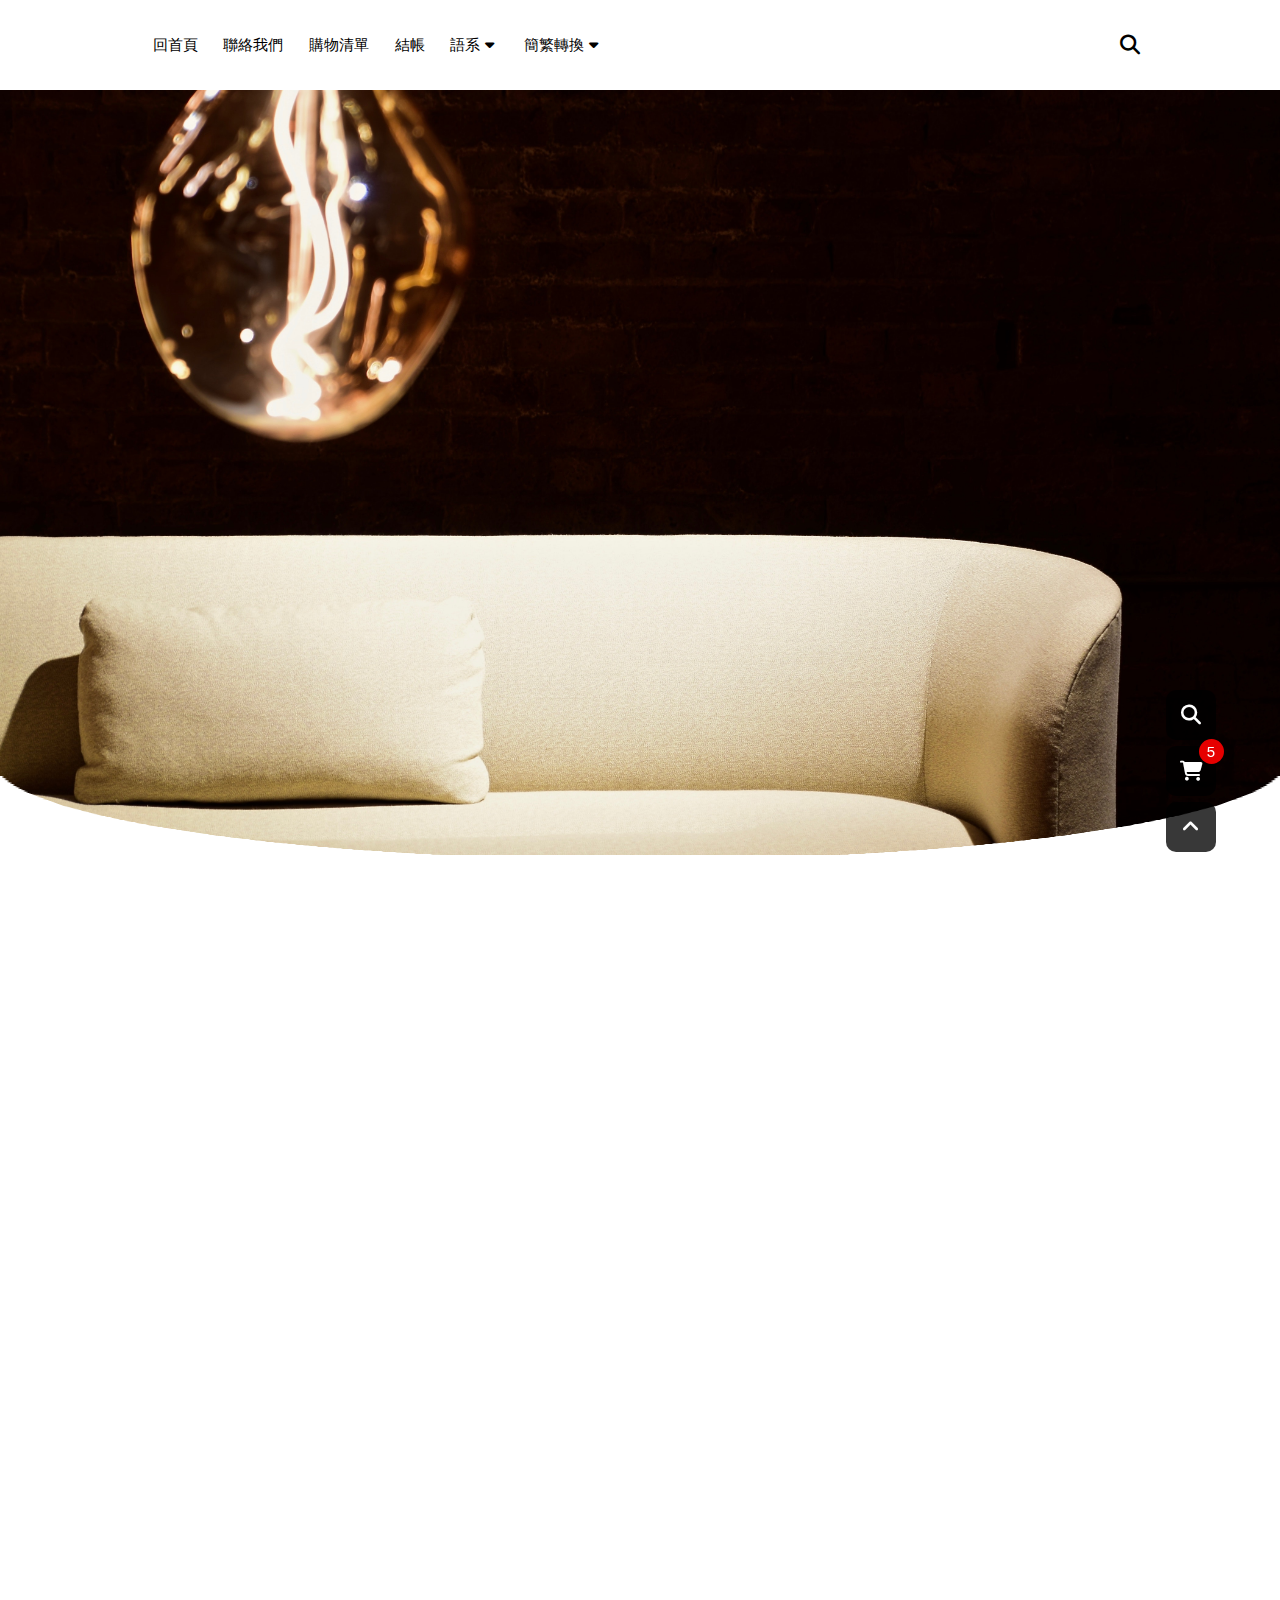
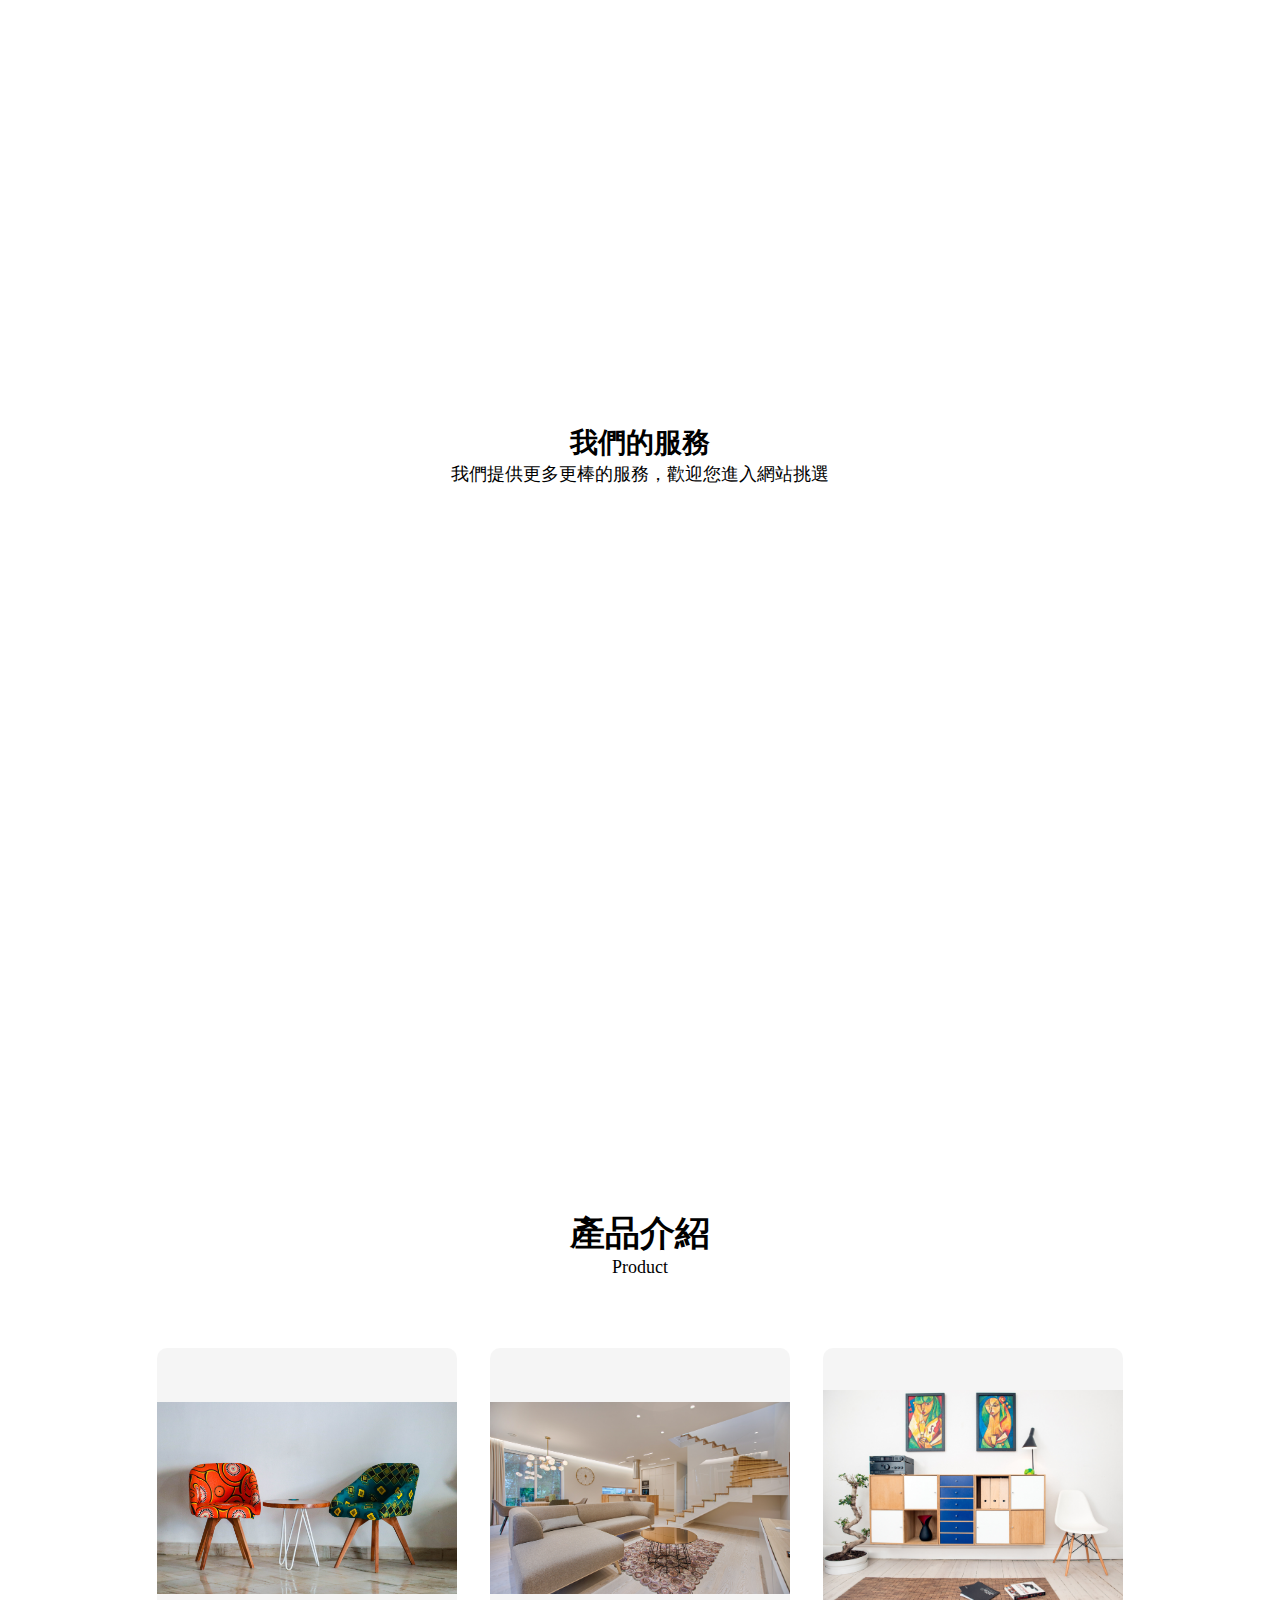
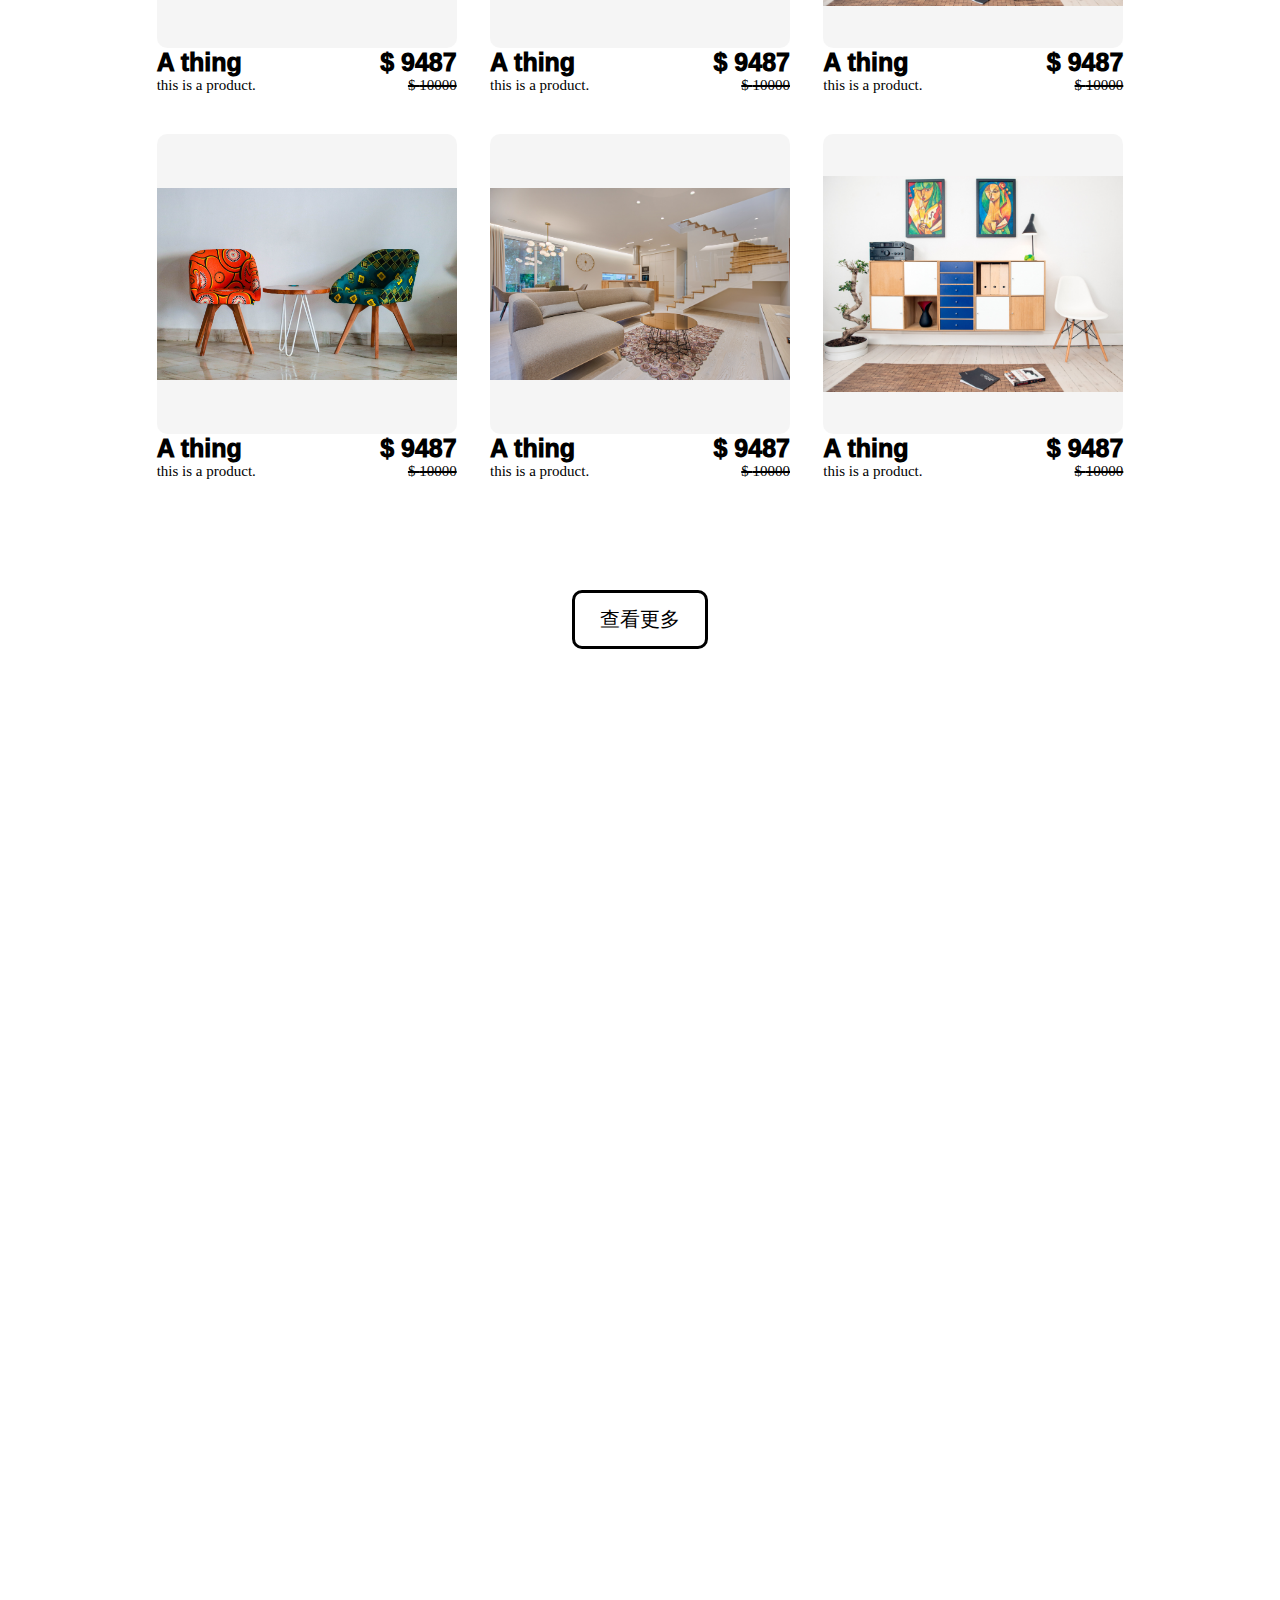
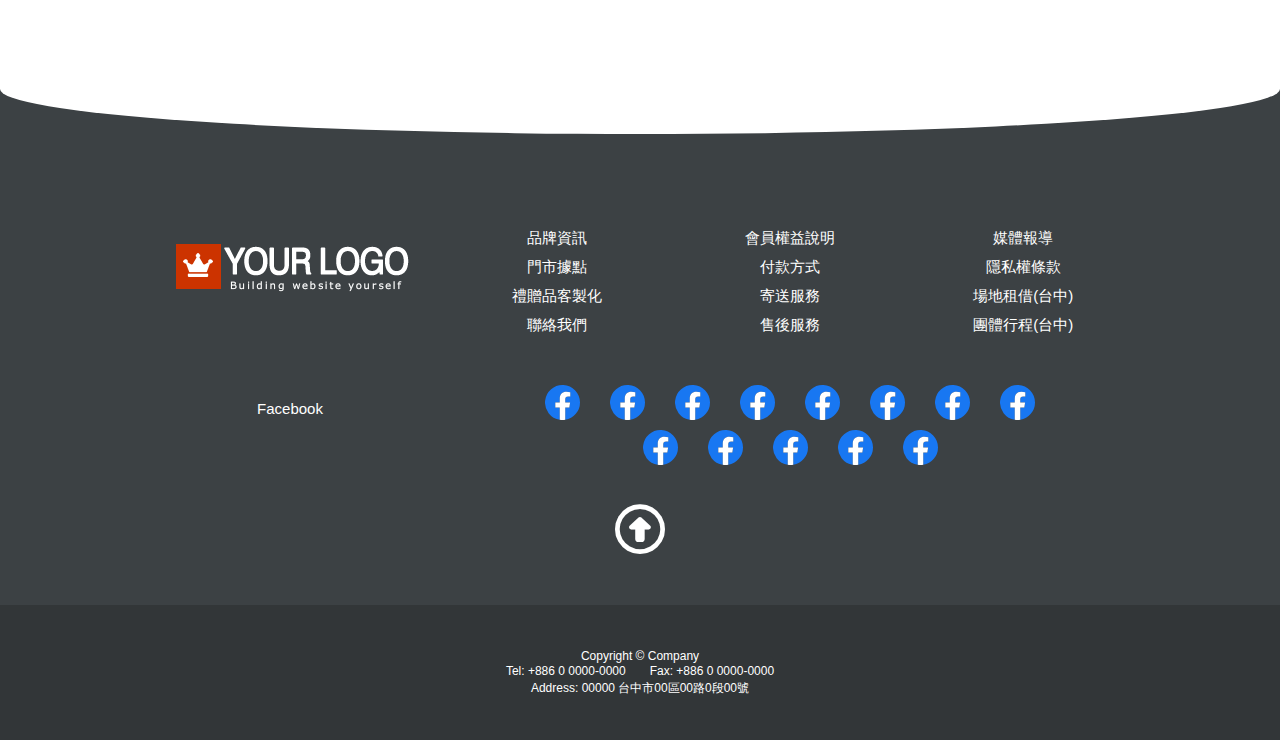
==== commit fe96d1a7: "fix some problem" ====
--- a/index.html
+++ b/index.html
@@ -142,7 +142,7 @@
 
     <!-- main page  -->
     <section class="main_page">
-        <img class="main_page_background" src="Images/公告1.jpg" alt="">
+        <img class="main_page_background" src="Images/homepage1.jpg" alt="">
         <div class="main_page_content flex">
             <!-- logo -->
             <div class="main_title" style="opacity: 0;">
@@ -150,10 +150,8 @@
             </div>
             <!-- subtitle -->
             <div class="main_subtitle" style="color: white;opacity: 0;">
-                <div>Lorem ipsum, dolor sit amet consectetur adipisicing elit. Dignissimos rem asperiores non dolorem
-                    minima
-                    omnis repellendus officia cumque, ab expedita nesciunt error accusantium ratione quibusdam nobis qui
-                    incidunt tempore iusto!</div>
+                <div>一個有支援rwd功能的demo網站嘿嘿，希望你會喜歡，下面有carousel 介紹頁面 產品頁面 地圖頁面 跟頁尾</div>
+                <div>this is a website that my classmate,Lynn,my good friend find me to do it   haha</div>
             </div>
             <!-- link part -->
             <div class="main_wrap_group" style="opacity: 0;"></div>
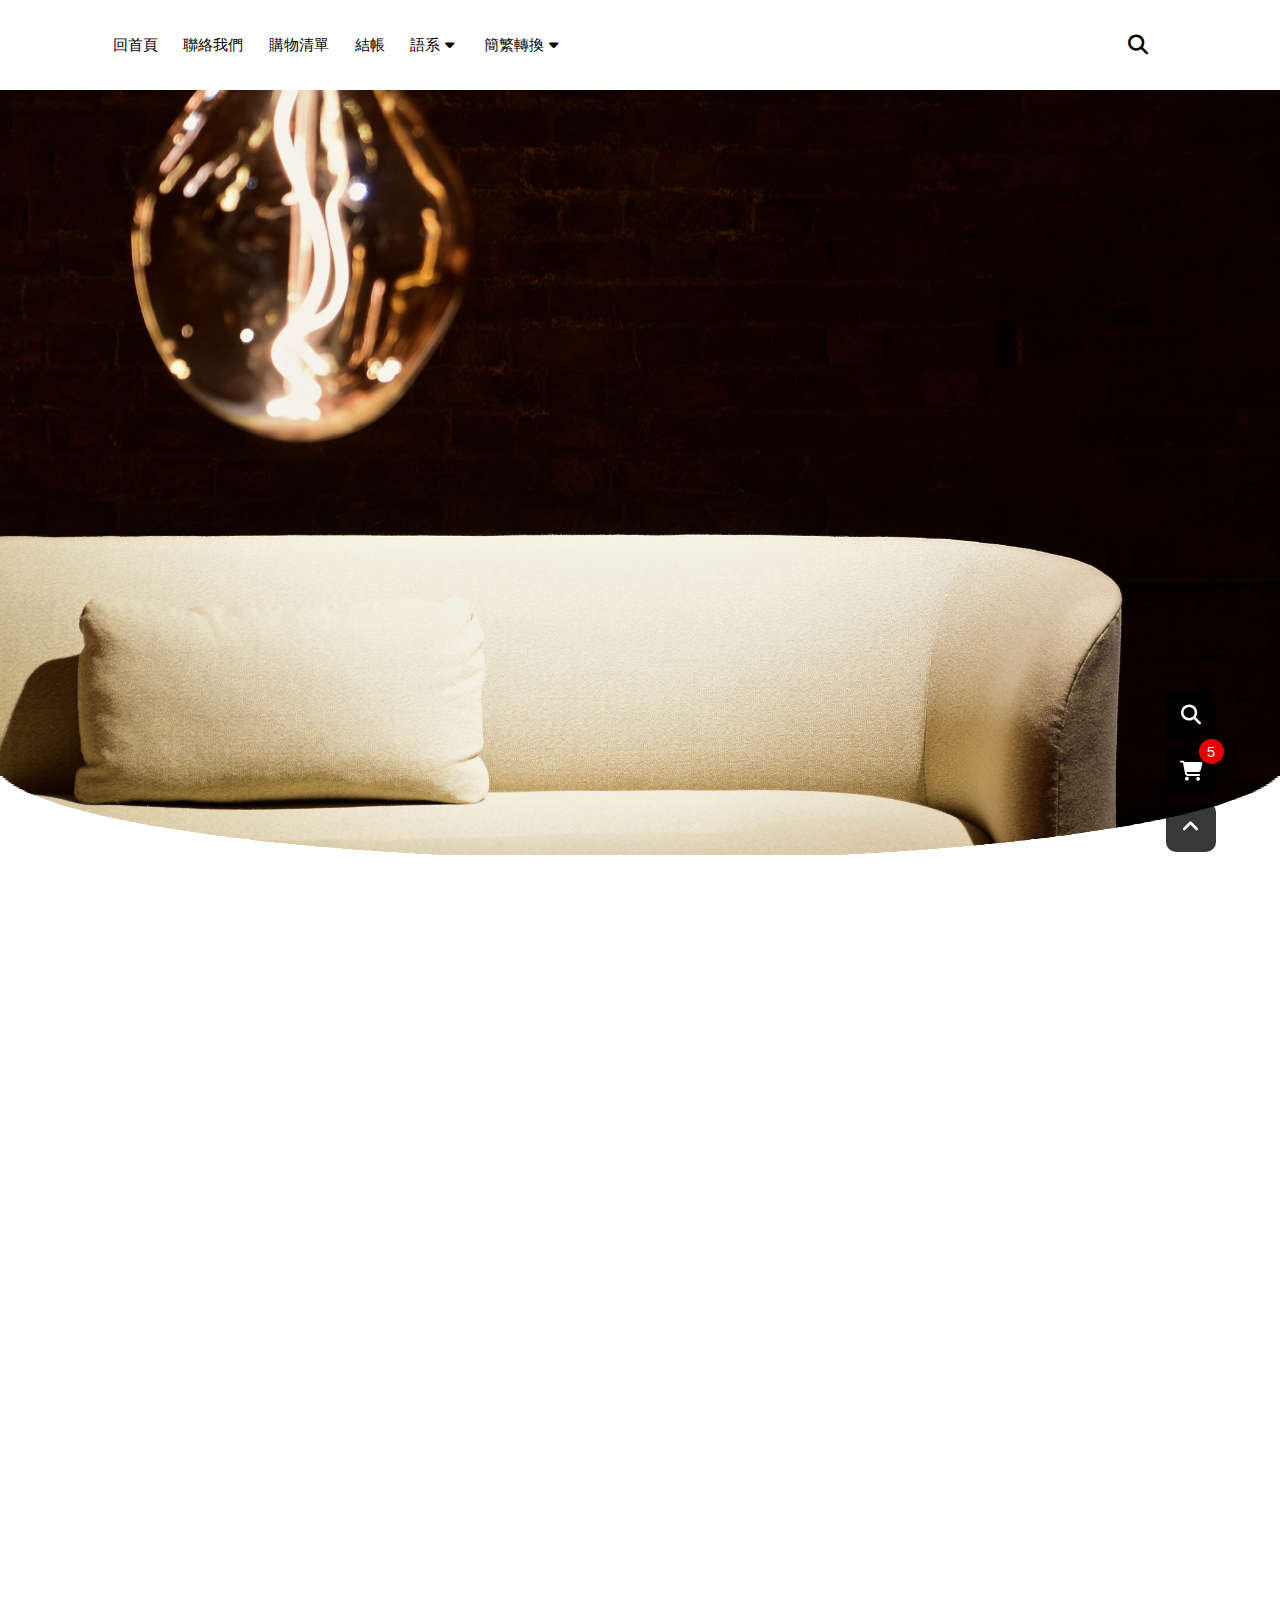
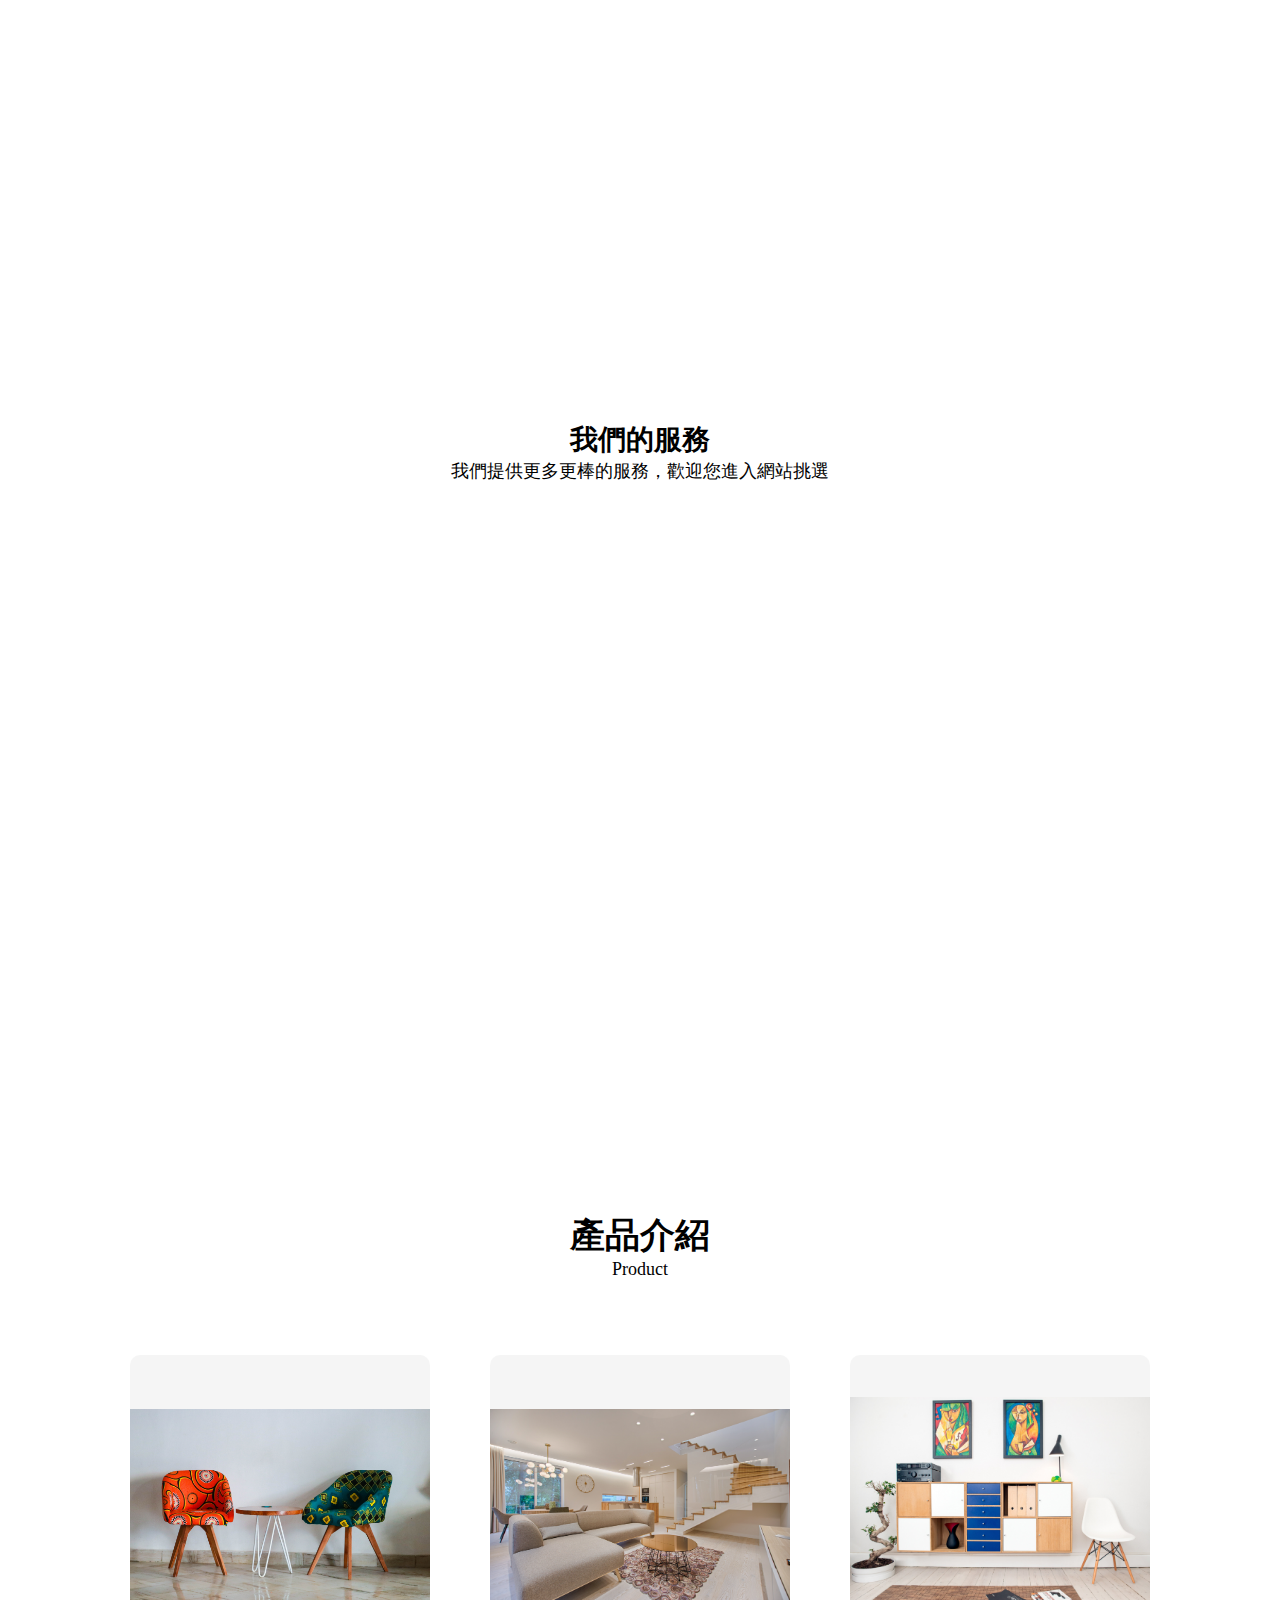
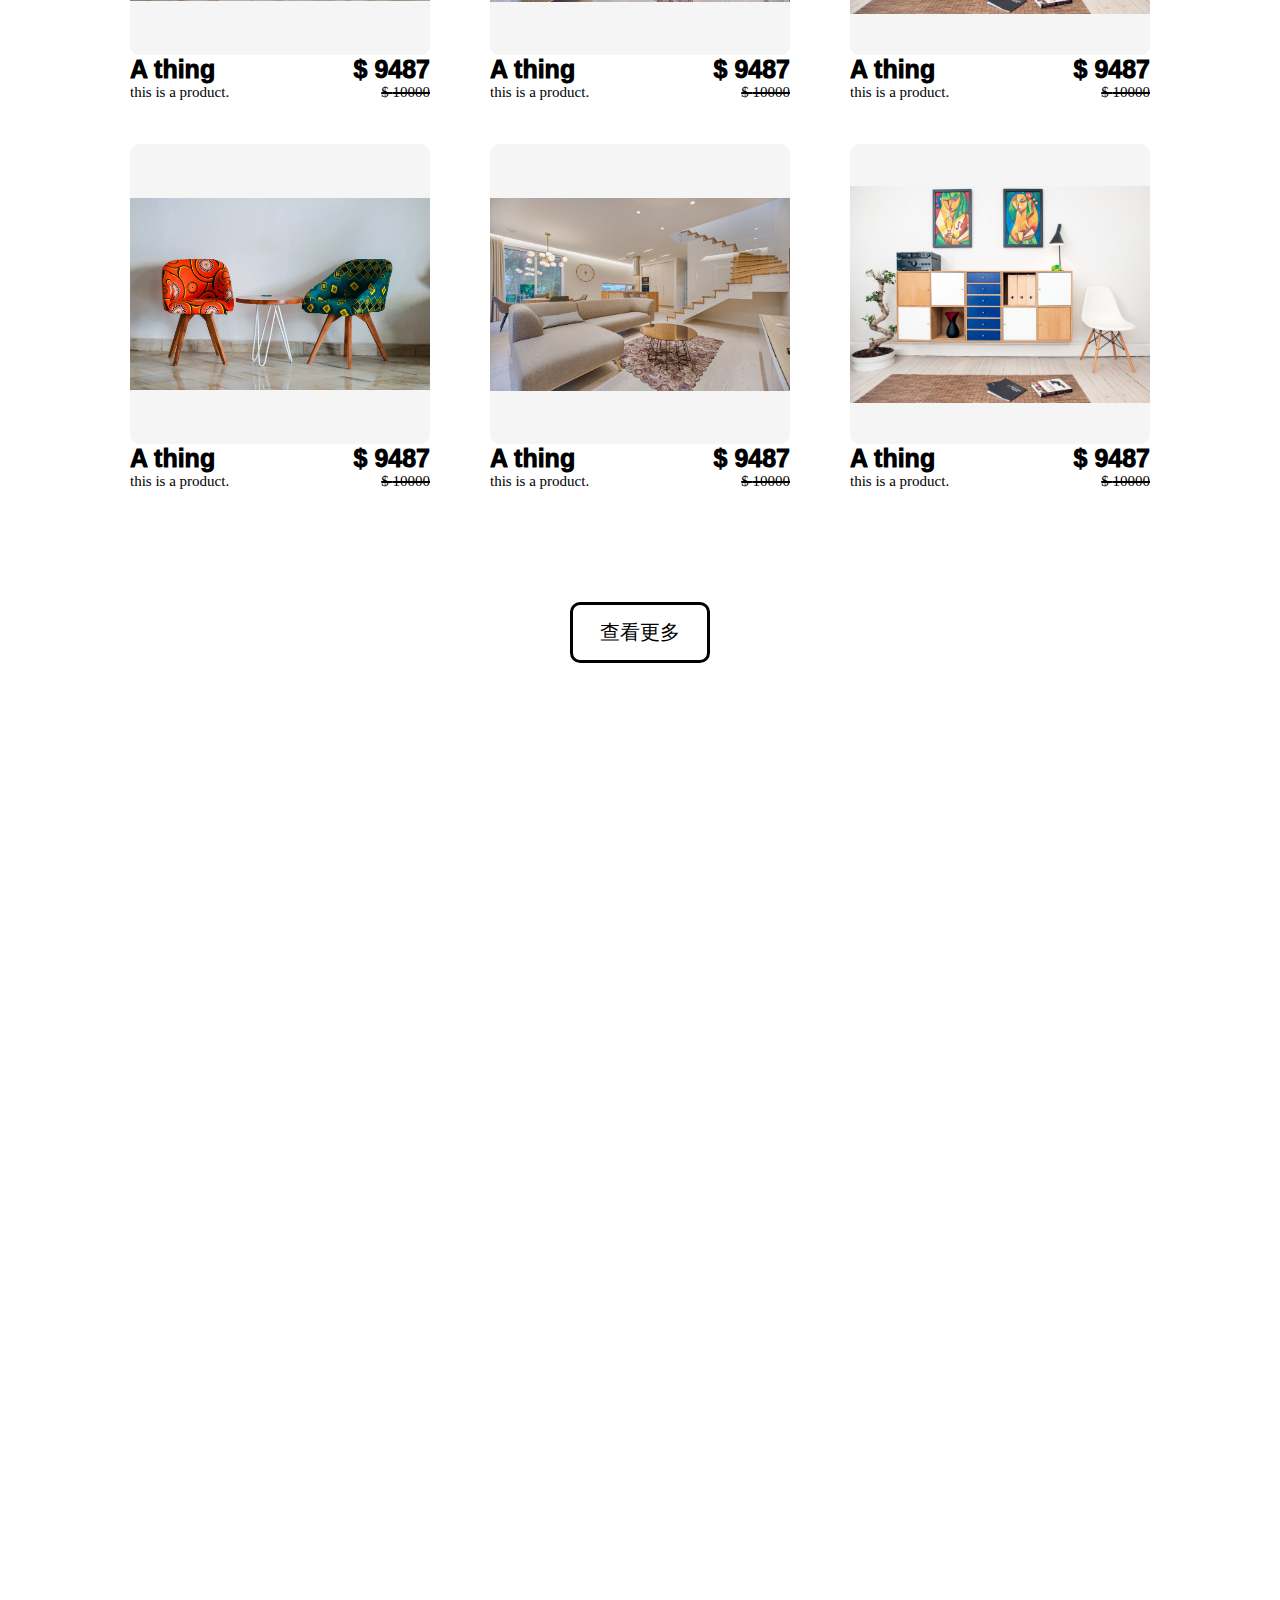
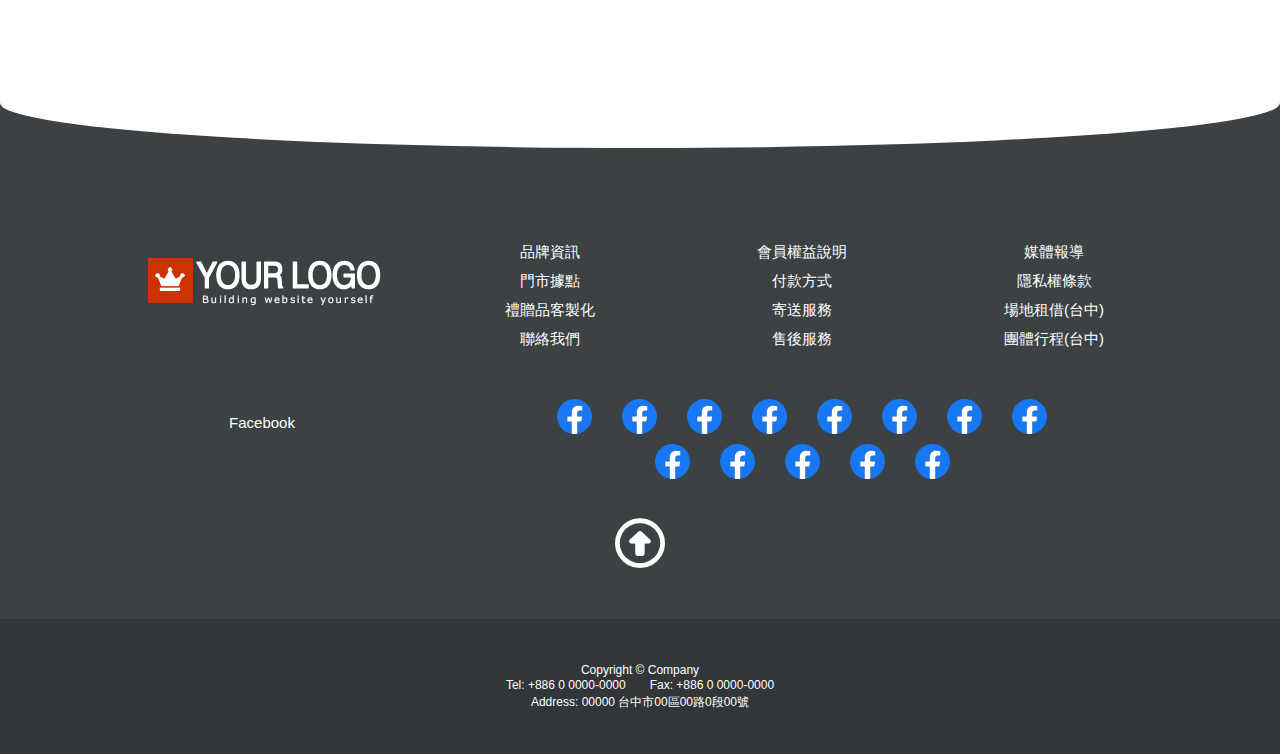
==== commit 7f27a719: "優化" ====
--- a/index.html
+++ b/index.html
@@ -106,8 +106,8 @@
                 </div>
             </div>
             <!-- right side -->
-            <div style="width: 100%;text-align: right;">
-                <button class="btn_search"><i class="fas fa-search"></i></button>
+            <div style="width: calc(100%/2);text-align: right;padding-right: 3%;">
+                <button class="search_btn"><i class="fas fa-search"></i></button>
             </div>
         </div>
     </section>
@@ -115,9 +115,9 @@
     <!-- fix button -->
     <section class="fixed_menu">
         <!-- search btn -->
-        <button class="fixed_btn" id="fixed_search"><i class="fa-solid fa-magnifying-glass"></i></button>
+        <button class="fixed_btn search_btn" id="fixed_search"><i class="fa-solid fa-magnifying-glass"></i></button>
         <!-- shopping car -->
-        <button class="fixed_btn" id="shopping_car">
+        <button class="fixed_btn" id="shopping_car" onclick="location.href=''">
             <i class="fa-solid fa-cart-shopping"></i>
             <!-- number of shopping car -->
             <div class="shopping_car_count">5</div>
@@ -128,12 +128,15 @@
     </section>
 
     <!-- search model -->
-    <section class="search_model" style="display: none;">
-        <div class="modal_bg">
-            <div class="search_model_content">
-                <div>hhaa</div>
-                <hr>
-            </div>
+    <section class="search_model" style="display:none;">
+        <div class="search_box">
+            <button>
+                <i class="fa-solid fa-magnifying-glass"></i>
+            </button>
+            <input type="text"/>
+            <button class="search_close">
+                <i class="fa-solid fa-xmark" ></i>
+            </button>
         </div>
     </section>
 
--- a/style/main_content.css
+++ b/style/main_content.css
@@ -61,7 +61,7 @@
 }
 
 .container {
-    max-width: 1000px;
+    max-width: 1080px;
     margin: 0 auto;
     padding: 0 15px;
 }
@@ -103,6 +103,11 @@
 .function_area .flex {
     width: 100%;
 }
+
+.function_area .container {
+    padding: 0px;
+}
+
 
 .function_bar {
     width: 100%;
@@ -208,16 +213,55 @@
 
 /* ========== search model =============== */
 
-.search_model_content {
-    width: 50%;
-    height: 45%;
-    position: absolute;
-    top: 50%;
-    left: 50%;
-    transform: translate(-50%,-50%);
-    border-radius: 10px;
-
-    padding: 2% 3%;
+.search_model {
+    width: 40%;
+    height: 7vh;
+    position: fixed;
+    top: 2vh;
+    right: 0;
+    padding: 0 2%;
+    border-radius: 5px;
+    z-index: 1000;
+    background-color: white;
+    box-shadow: 0 4px 4px 0 rgba(0, 0, 0, 0.2);
+}
+
+.search_box {
+    display: flex;
+    width: 100%;
+    height: 100%;
+    align-items: center;
+    justify-content: space-between;
+}
+
+.search_box i {
+    cursor: pointer;
+    width: calc(100%/10)
+}
+
+.search_close {
+    text-align: center;
+    width: 10%;
+    margin-left: 2%;
+}
+
+.search_box input {
+    width: calc((100%/10)*8);
+    height: 55%;
+    border: 1px solid #dee2e6;
+    -webkit-appearance: none;
+    -moz-appearance: none;
+    appearance: none;
+    border-radius: 0.375rem;
+    transition: border-color 0.15s ease-in-out, box-shadow 0.15s ease-in-out;
+    padding: 0.375rem 0.75rem;
+    font-size: 1rem;
+    font-weight: 400;
+}
+
+.search_box input :focus {
+    box-shadow: 0 0 0 0.25rem rgba(13, 110, 253, 0.25);
+    border-color: #86b7fe;
 }
 
 
@@ -272,13 +316,12 @@
 .main_page_background {
     width: 100%;
     height: 100%;
-    object-fit:cover;
+    object-fit: cover;
     object-position: center;
     position: absolute;
 }
 
-.main_page_background img {
-}
+.main_page_background img {}
 
 .main_page_content {
     height: 85%;
@@ -515,6 +558,7 @@
     font-size: 28px;
     font-weight: 1000;
 }
+
 /* subtitle */
 .service_title p {
     font-family: 'NotoSerifTC Medium';
@@ -557,6 +601,7 @@
     padding-top: 5%;
     font-size: 25px;
 }
+
 /* subtitle */
 .service_item p {
     padding: 5% 2%;
@@ -590,6 +635,7 @@
     font-size: 35px;
     font-weight: 1000;
 }
+
 /* subtitle */
 .product_title p {
     font-family: 'NotoSerifTC Medium';
@@ -609,7 +655,7 @@
     width: calc(100%/3);
     height: fit-content;
     border-radius: 15px;
-    
+
     display: flex;
     flex-direction: column;
     align-items: start;
@@ -638,6 +684,7 @@
     display: flex;
     justify-content: space-between;
 }
+
 .product_item_content .product_item_text,
 .product_item_content .product_price {
     width: calc(100%/2);
@@ -651,19 +698,23 @@
     /* font-family: 'NotoSerifTC Black'; */
     font-size: 25px;
     font-weight: 1000;
-} 
+}
+
 .product_price .onSale {
     font-size: 15px;
     font-family: 'NotoSerifTC Medium';
 }
+
 .onSale {
     text-decoration-line: line-through;
     text-decoration-thickness: 1.5px;
 }
 
-.product_price h1::before,.product_price p::before {
+.product_price h1::before,
+.product_price p::before {
     content: "$ ";
 }
+
 .product_item_text {
     display: flex;
     flex-direction: column;
@@ -674,6 +725,7 @@
     font-size: 25px;
     font-weight: 1000;
 }
+
 .product_item_text p {
     /* padding: 5% 2%; */
     font-size: 15PX;
@@ -685,8 +737,9 @@
     padding: 1.3% 2.5%;
     border-radius: 10px;
 }
+
 .more_btn:hover {
-    text-decoration-line:underline;
+    text-decoration-line: underline;
 }
 
 
--- a/color_a/style/main_content.css
+++ b/color_a/style/main_content.css
@@ -31,9 +31,12 @@
 .wrap_dropdown {background-color:rgba(0, 0, 0, .9);color: white;}
 .wrap_dropdown div {color: white;}
 .wrap_dropdown div:hover {background-color:rgba(100, 100, 100, 0.5);}
+/* .keep_read_btn a {background-color: rgba(0, 0, 0, rgba(0, 0, 0, .5)); color: #CDCDCD;border-color: #cdcdcd;box-shadow: 0 4px 4px 0 rgba(0, 0, 0, 0.8);} */
+.keep_read_btn a {background-color: rgba(0, 0, 0, rgba(0, 0, 0, .5)); color: black;border-color: black;box-shadow: 0 4px 4px 0 rgba(0, 0, 0, 0.8);}
+.keep_read_btn a:hover {background-color: #cdcdcd;color: #3C4144;}
 
-.keep_read_btn a {background-color: rgba(0, 0, 0, rgba(0, 0, 0, .5)); color: #CDCDCD;border-color: #cdcdcd;box-shadow: 0 4px 4px 0 rgba(0, 0, 0, 0.8);}
-.keep_read_btn a:hover {background-color: #cdcdcd;color: #3C4144;}
+/* content */
+.content_img {background-color:rgba(204, 203, 203, 0.2);}
 
 
 /* carousel */
--- a/style/rwd.css
+++ b/style/rwd.css
@@ -42,6 +42,24 @@
     }
 }
 
+/* search_btn */
+
+@media (max-width:990px) {
+    .search_model {
+        padding: 0 2%;
+        width: 60%;
+        right: 2%;
+        top: 12vh;
+        box-shadow: unset;
+    }
+}
+
+@media (max-width:450px) {
+    .search_model {
+        width: 90% !important;
+    }
+}
+
 /* carousel */
 
 @media (max-width:850px) {
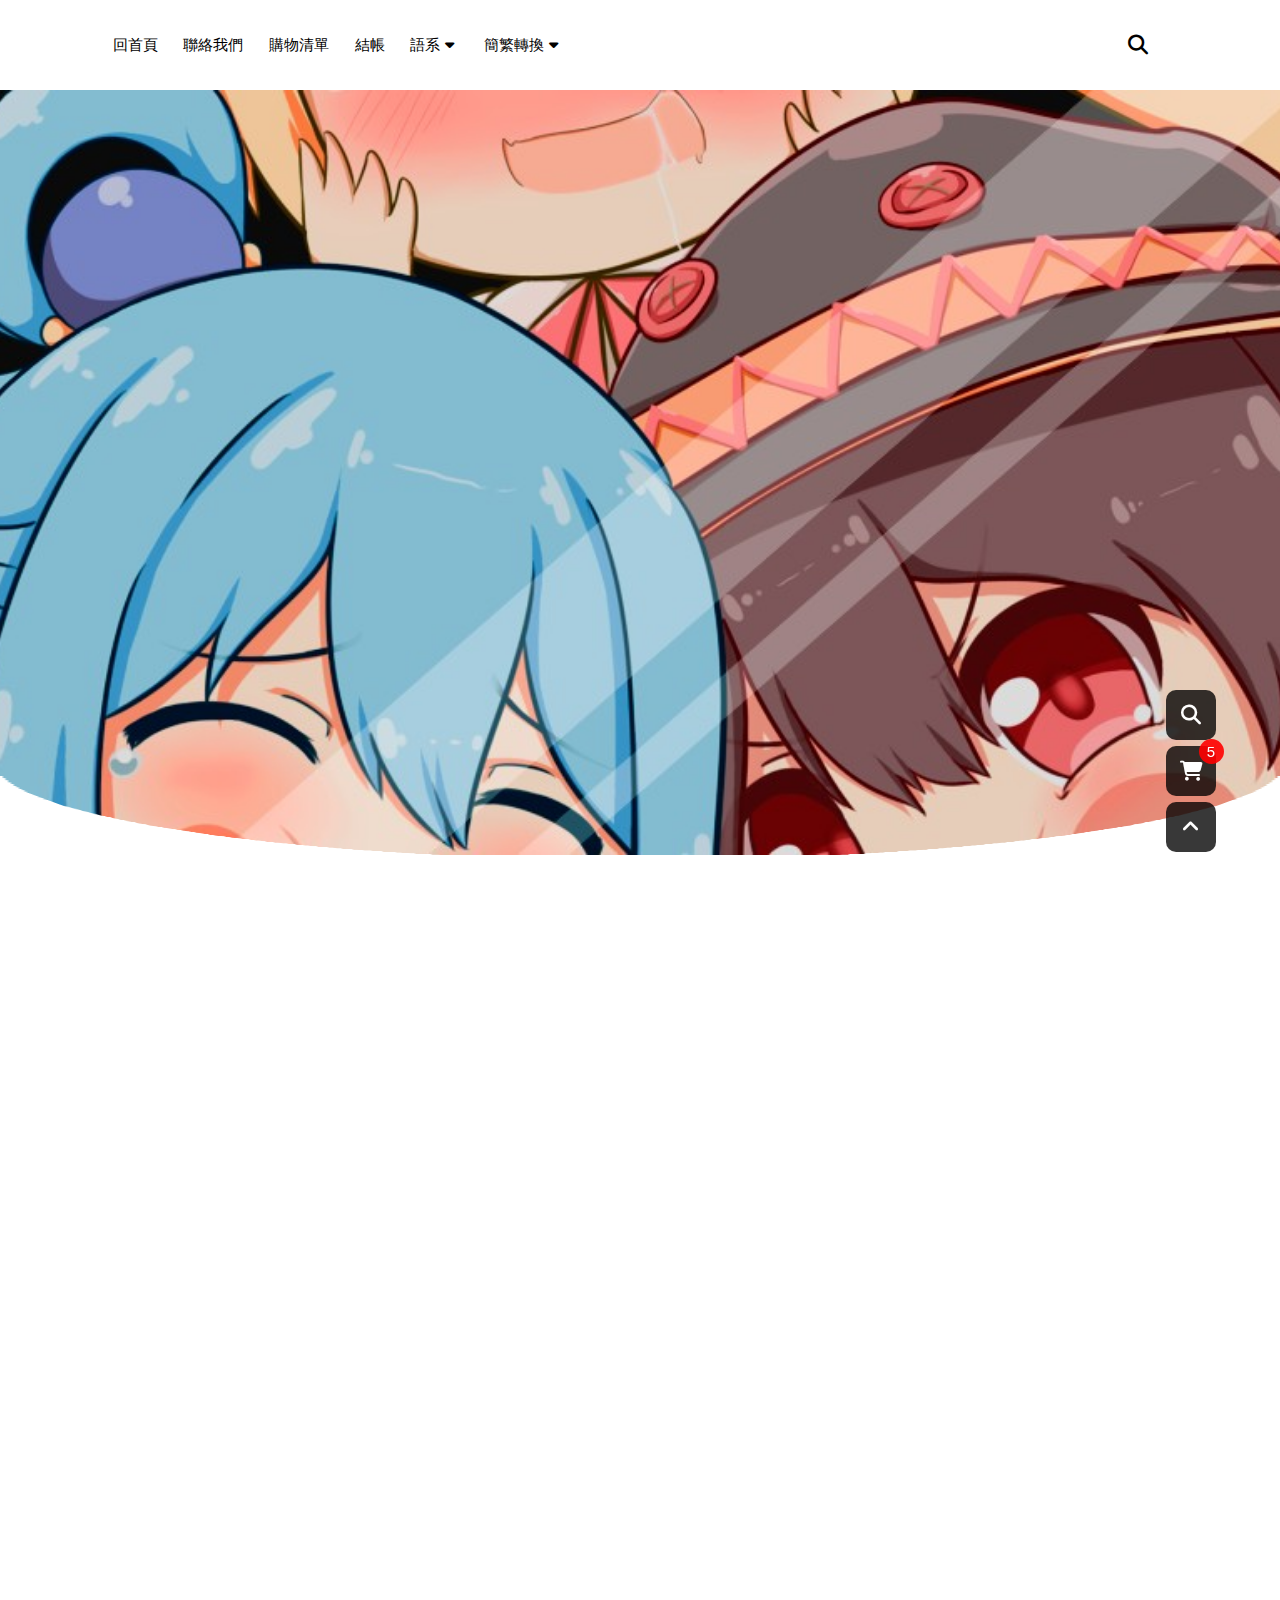
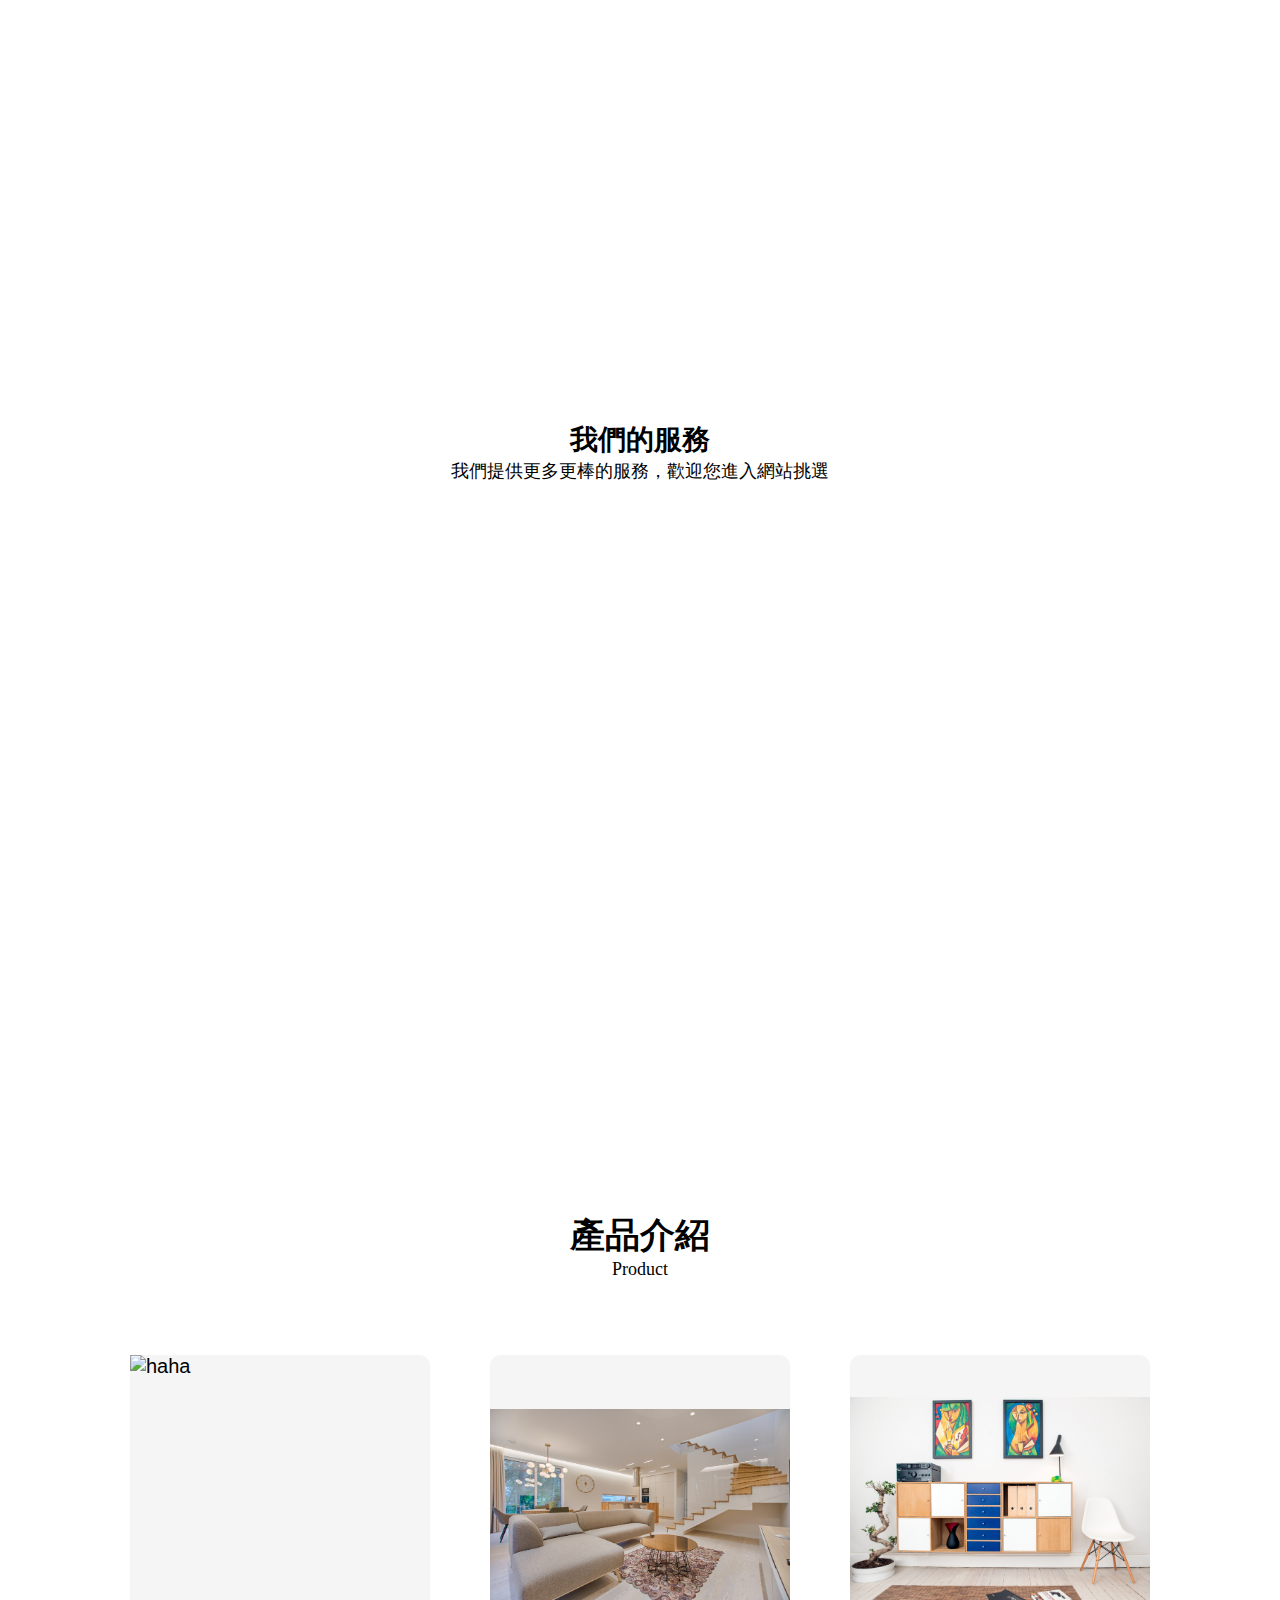
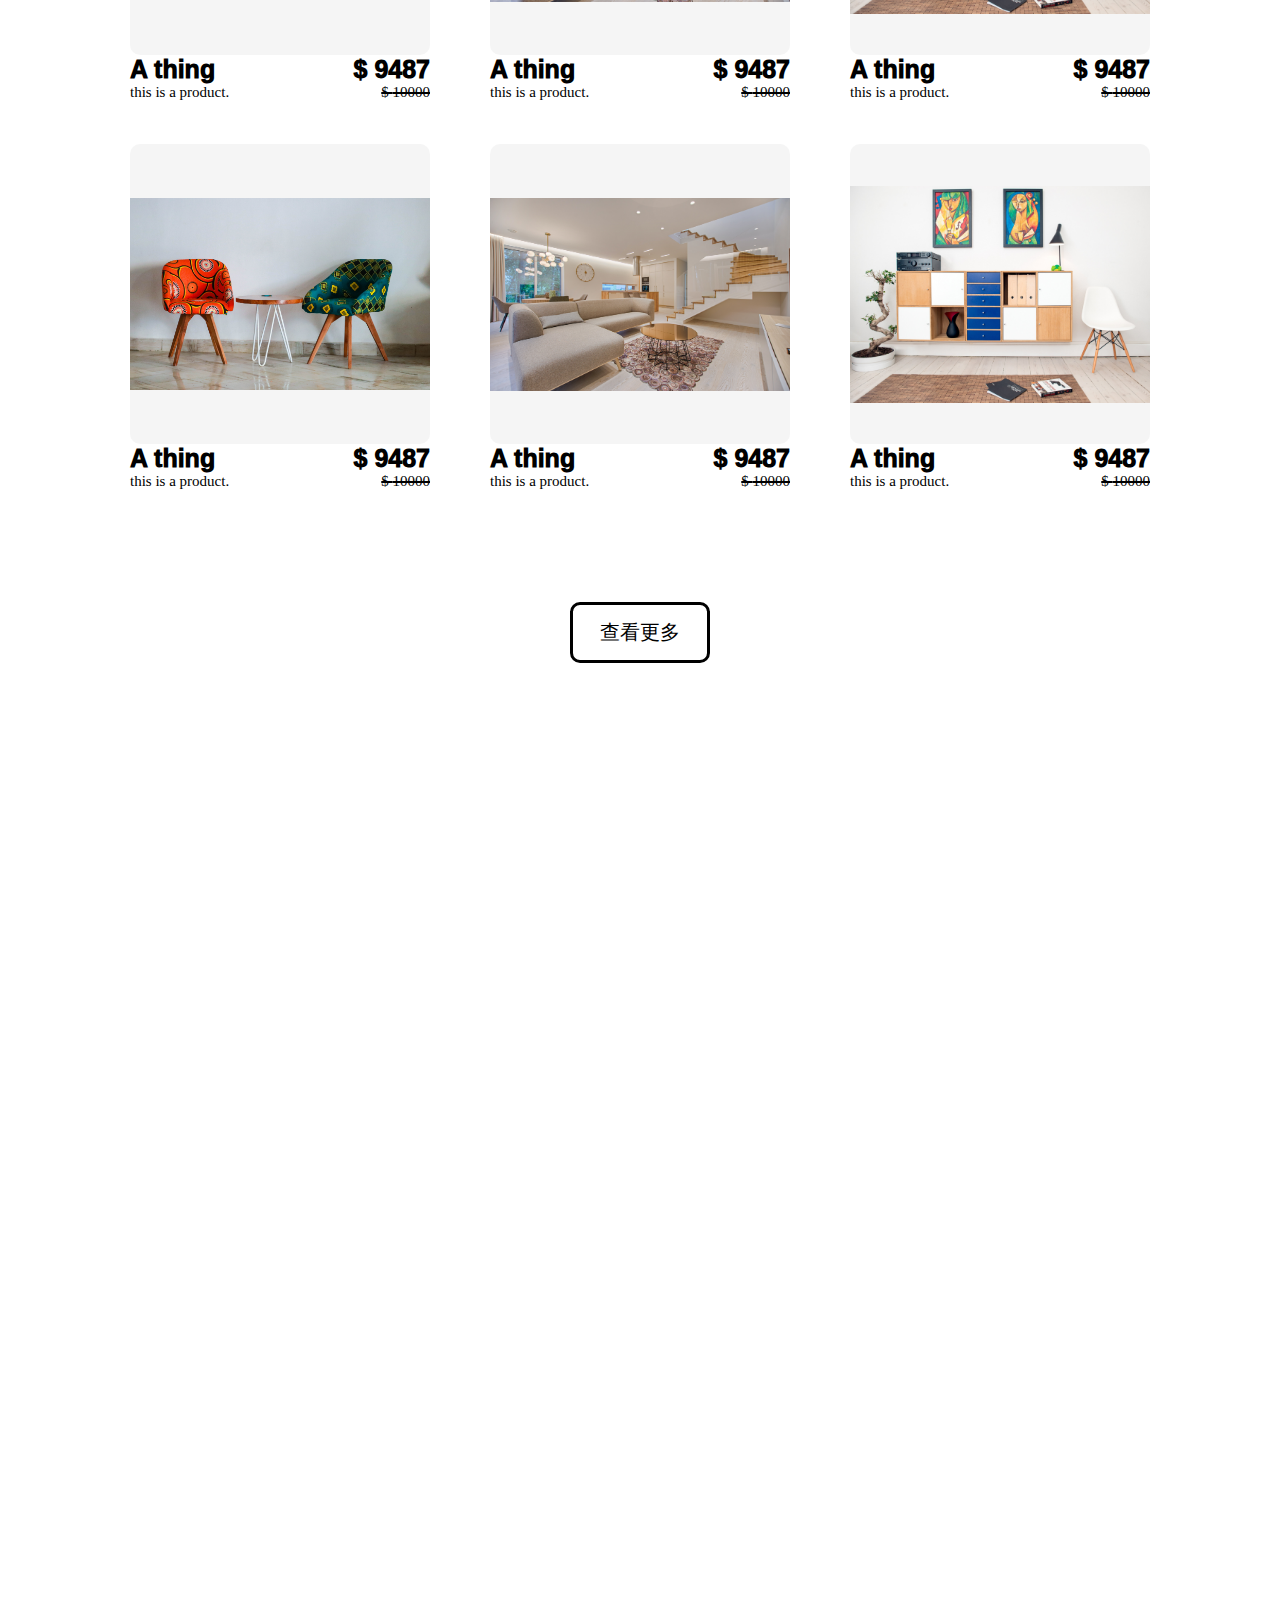
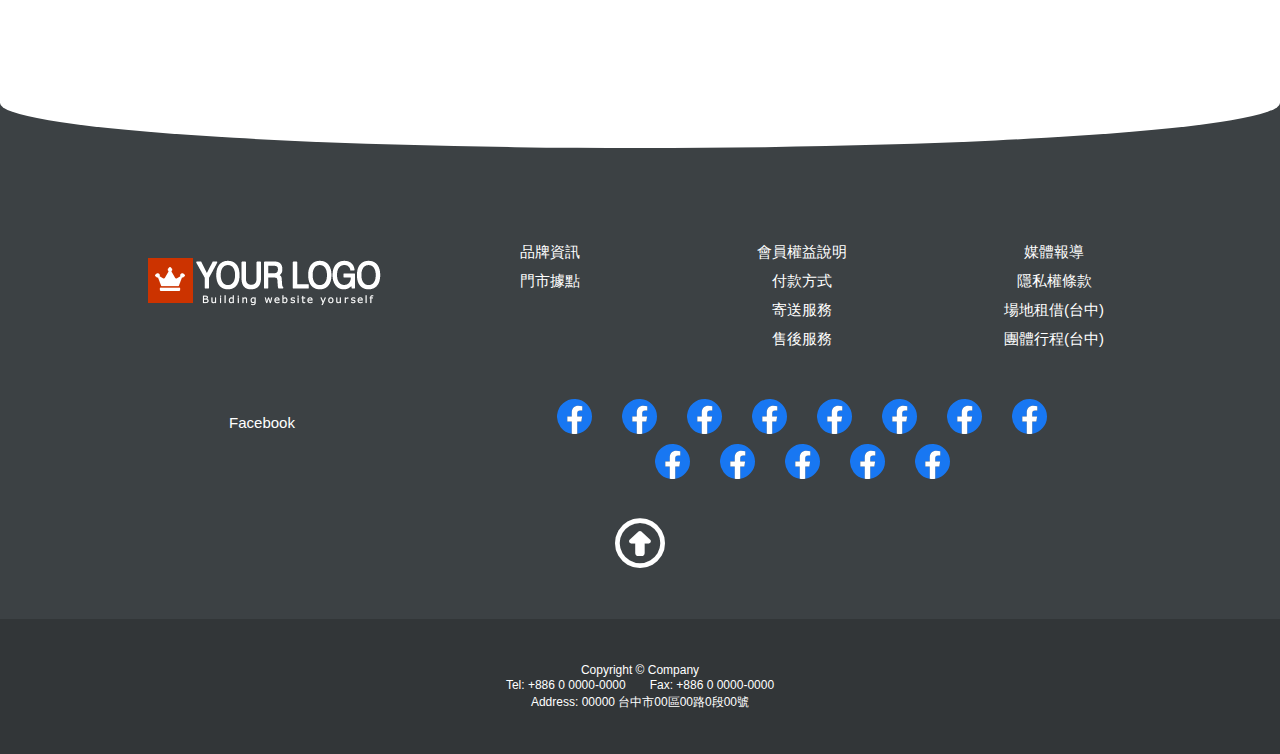
==== commit 97fc402a: "update" ====
--- a/index.html
+++ b/index.html
@@ -38,6 +38,7 @@
 </head>
 
 <body id="body">
+    
     <!-- facebook thing -->
     <div id="fb-root"></div>
     <script async defer crossorigin="anonymous" src="https://connect.facebook.net/zh_TW/sdk.js#xfbml=1&version=v16.0"
@@ -51,7 +52,7 @@
                 <!-- menu -->
                 <button class="menu_btn"><i class="fa-solid fa-bars"></i></button>
                 <!-- logo -->
-                <img src="Images/logo_black2.png" style="height: 65%;">
+                <img src="Images/logo_black2.png" style="height: 65%;" loading="lazy">
                 <!-- search -->
                 <button class="search_btn">
                     <i class="fa-solid fa-magnifying-glass"></i>
@@ -64,22 +65,21 @@
             <div class="mobile_menu_group" style="overflow-y: scroll;"></div>
         </div>
     </section>
-
     <!-- function area -->
     <section class="function_area header">
         <div class="container flex">
             <!-- left side -->
             <div class="navbar function_bar">
-                <a href="">
+                <a href="./index.html">
                     <div class="navbar_icon">回首頁</div>
                 </a>
-                <a href="">
+                <a href="./contact.html">
                     <div class="navbar_icon">聯絡我們</div>
                 </a>
-                <a href="">
+                <a href="./content.html">
                     <div class="navbar_icon">購物清單</div>
                 </a>
-                <a href="">
+                <a href="./content.html">
                     <div class="navbar_icon">結帳</div>
                 </a>
                 <div class="navbar_icon">語系<i class="fa-solid fa-caret-down"></i>
@@ -145,11 +145,11 @@
 
     <!-- main page  -->
     <section class="main_page">
-        <img class="main_page_background" src="Images/homepage1.jpg" alt="">
+        <img class="main_page_background" src="Images/787097.jpg" loading="lazy" alt="">
         <div class="main_page_content flex">
             <!-- logo -->
             <div class="main_title" style="opacity: 0;">
-                <img src="Images/logo.png" alt="logo">
+                <img src="Images/logo.png" alt="logo" loading="lazy">
             </div>
             <!-- subtitle -->
             <div class="main_subtitle" style="color: white;opacity: 0;">
@@ -182,16 +182,19 @@
                 <ul data-slides>
                     <!-- carousel img -->
                     <li class="slide" data-active>
-                        <img src="./Images/公告1.jpg" alt="">
+                        <img src="./Images/公告1.jpg" alt="" loading="lazy">
+                    </li>
+                    <li class="slide" data-active>
+                        <img src="./Images/787097.jpg" alt="" loading="lazy">
                     </li>
                     <li class="slide">
-                        <img src="./Images/公告2.jpg" alt="">
+                        <img src="./Images/公告2.jpg" alt="" loading="lazy">
                     </li>
                     <li class="slide">
-                        <img src="./Images/公告3.jpg" alt="">
+                        <img src="./Images/公告3.jpg" alt="" loading="lazy">
                     </li>
                     <li class="slide">
-                        <img src="./Images/公告4.jpg" alt="">
+                        <img src="./Images/公告4.jpg" alt="" loading="lazy">
                     </li>
                 </ul>
             </section>
@@ -207,21 +210,21 @@
                 <div class="service_group">
                     <div class="service_item">
                         <div class="service_img">
-                            <img src="Images/公告1.jpg" alt="">
+                            <img src="Images/公告1.jpg" loading="lazy" alt="">
                         </div>
                         <h1>快速架站與上線</h1>
                         <p>EZ架站雲開站速度快，不需另租虛擬主機，免安裝免繁鎖設定更不需專業人士即會使用，最快不用1小時即可開通上線。</p>
                     </div>
                     <div class="service_item">
                         <div class="service_img">
-                            <img src="Images/公告2.jpg" alt="">
+                            <img src="Images/公告2.jpg" loading="lazy" alt="">
                         </div>
                         <h1>雲端技術平台</h1>
                         <p>系統以最新雲端技術開發而成,不必架設以及租用虛擬主機，不必安裝任何軟體,能上網即可輕鬆使用。</p>
                     </div>
                     <div class="service_item">
                         <div class="service_img">
-                            <img src="Images/公告3.jpg" alt="">
+                            <img src="Images/公告3.jpg" loading="lazy" alt="">
                         </div>
                         <h1>RWD嚮應式網站</h1>
                         <p>新式的RWD網頁設計嚮應式技術讓您的網站打破設備隔閡，無論是桌機、平板、手機，3機一體大小通吃。</p>
@@ -237,95 +240,95 @@
                 </div>
                 <div class="product_content">
                     
-                    <a href="" class="product_item">
-                        <div class="product_container">
-                            <div class="product_img">
-                                <img src="Images/公告1.jpg" alt="haha">
-                            </div>
-                            <div class="product_item_content">
-                                <div class="product_item_text">
-                                    <h1>A thing</h1>
-                                    <p>this is a product.</p>
-                                </div>
-                                <div class="product_price">
-                                    <h1 class="price">9487</h1>
-                                    <p class="onSale">10000</p>
-                                </div>
-                            </div>
-                        </div>
-                    </a>
-                    <a href="" class="product_item">
-                        <div class="product_container">
-                            <div class="product_img">
-                                <img src="Images/公告2.jpg" alt="haha">
-                            </div>
-                            <div class="product_item_content">
-                                <div class="product_item_text">
-                                    <h1>A thing</h1>
-                                    <p>this is a product.</p>
-                                </div>
-                                <div class="product_price">
-                                    <h1 class="price">9487</h1>
-                                    <p class="onSale">10000</p>
-                                </div>
-                            </div>
-                        </div>
-                    </a>
-                    <a href="" class="product_item">
-                        <div class="product_container">
-                            <div class="product_img">
-                                <img src="Images/公告3.jpg" alt="haha">
-                            </div>
-                            <div class="product_item_content">
-                                <div class="product_item_text">
-                                    <h1>A thing</h1>
-                                    <p>this is a product.</p>
-                                </div>
-                                <div class="product_price">
-                                    <h1 class="price">9487</h1>
-                                    <p class="onSale">10000</p>
-                                </div>
-                            </div>
-                        </div>
-                    </a>
-                    <a href="" class="product_item">
-                        <div class="product_container">
-                            <div class="product_img">
-                                <img src="Images/公告1.jpg" alt="haha">
-                            </div>
-                            <div class="product_item_content">
-                                <div class="product_item_text">
-                                    <h1>A thing</h1>
-                                    <p>this is a product.</p>
-                                </div>
-                                <div class="product_price">
-                                    <h1 class="price">9487</h1>
-                                    <p class="onSale">10000</p>
-                                </div>
-                            </div>
-                        </div>
-                    </a>
-                    <a href="" class="product_item">
-                        <div class="product_container">
-                            <div class="product_img">
-                                <img src="Images/公告2.jpg" alt="haha">
-                            </div>
-                            <div class="product_item_content">
-                                <div class="product_item_text">
-                                    <h1>A thing</h1>
-                                    <p>this is a product.</p>
-                                </div>
-                                <div class="product_price">
-                                    <h1 class="price">9487</h1>
-                                    <p class="onSale">10000</p>
-                                </div>
-                            </div>
-                        </div>
-                    </a>
-                    <a href="" class="product_item">
-                        <div class="product_container">
-                            <div class="product_img">
-                                <img src="Images/公告3.jpg" alt="haha">
+                    <a href="./product.html" class="product_item">
+                        <div class="product_container">
+                            <div class="product_img">
+                                <img src="Images/公告4.jpg" alt="haha" loading="lazy">
+                            </div>
+                            <div class="product_item_content">
+                                <div class="product_item_text">
+                                    <h1>A thing</h1>
+                                    <p>this is a product.</p>
+                                </div>
+                                <div class="product_price">
+                                    <h1 class="price">9487</h1>
+                                    <p class="onSale">10000</p>
+                                </div>
+                            </div>
+                        </div>
+                    </a>
+                    <a href="./product.html" class="product_item">
+                        <div class="product_container">
+                            <div class="product_img">
+                                <img src="Images/公告2.jpg" alt="haha" loading="lazy">
+                            </div>
+                            <div class="product_item_content">
+                                <div class="product_item_text">
+                                    <h1>A thing</h1>
+                                    <p>this is a product.</p>
+                                </div>
+                                <div class="product_price">
+                                    <h1 class="price">9487</h1>
+                                    <p class="onSale">10000</p>
+                                </div>
+                            </div>
+                        </div>
+                    </a>
+                    <a href="./product.html" class="product_item">
+                        <div class="product_container">
+                            <div class="product_img">
+                                <img src="Images/公告3.jpg" alt="haha" loading="lazy">
+                            </div>
+                            <div class="product_item_content">
+                                <div class="product_item_text">
+                                    <h1>A thing</h1>
+                                    <p>this is a product.</p>
+                                </div>
+                                <div class="product_price">
+                                    <h1 class="price">9487</h1>
+                                    <p class="onSale">10000</p>
+                                </div>
+                            </div>
+                        </div>
+                    </a>
+                    <a href="./product.html" class="product_item">
+                        <div class="product_container">
+                            <div class="product_img">
+                                <img src="Images/公告1.jpg" alt="haha" loading="lazy">
+                            </div>
+                            <div class="product_item_content">
+                                <div class="product_item_text">
+                                    <h1>A thing</h1>
+                                    <p>this is a product.</p>
+                                </div>
+                                <div class="product_price">
+                                    <h1 class="price">9487</h1>
+                                    <p class="onSale">10000</p>
+                                </div>
+                            </div>
+                        </div>
+                    </a>
+                    <a href="./product.html" class="product_item">
+                        <div class="product_container">
+                            <div class="product_img">
+                                <img src="Images/公告2.jpg" alt="haha" loading="lazy">
+                            </div>
+                            <div class="product_item_content">
+                                <div class="product_item_text">
+                                    <h1>A thing</h1>
+                                    <p>this is a product.</p>
+                                </div>
+                                <div class="product_price">
+                                    <h1 class="price">9487</h1>
+                                    <p class="onSale">10000</p>
+                                </div>
+                            </div>
+                        </div>
+                    </a>
+                    <a href="./product.html" class="product_item">
+                        <div class="product_container">
+                            <div class="product_img">
+                                <img src="Images/公告3.jpg" alt="haha" loading="lazy">
                             </div>
                             <div class="product_item_content">
                                 <div class="product_item_text">
@@ -361,7 +364,7 @@
                 <!-- left side -->
                 <div class="footer_logo_side">
                     <div>
-                        <img class="footer_logo" src="Images/logo.png">
+                        <img class="footer_logo" src="Images/logo.png" loading="lazy">
                     </div>
                     <div class="fb-page" data-href="https://www.facebook.com/facebook" data-tabs=""
                         data-adapt-container-width width="270" height="" data-small-header="false"
@@ -381,12 +384,12 @@
                             <a href="">
                                 <div>門市據點</div>
                             </a>
-                            <a href="">
+                            <!-- <a href="">
                                 <div>禮贈品客製化</div>
                             </a>
                             <a href="">
                                 <div>聯絡我們</div>
-                            </a>
+                            </a> -->
                         </div>
                         <div class="fastLink_row">
                             <a href="">
@@ -484,7 +487,7 @@
             </div>
         </div>
     </section>
-
+    
 </body>
 
 </html>--- a/style/main_content.css
+++ b/style/main_content.css
@@ -46,6 +46,27 @@
     cursor: pointer;
     height: fit-content;
 }
+
+input {
+    margin-right: 2px;
+    padding: 10px 20px;
+    width: 100%;
+    background-color: #fcfcfc;
+    border: 1px solid #00000033;
+    outline: none;
+    letter-spacing: 1px;
+    transition: 0.3s;
+    border-radius: 3px;
+    color: #333;
+}
+
+input:focus {
+    -webkit-box-shadow: 0 0 2px 1px black;
+    -moz-box-shadow: 0 0 2px 1px black;
+    box-shadow: 0 0 2px 1px black;
+    border: 1px solid black;
+}
+
 
 /* public */
 
@@ -245,25 +266,6 @@
     margin-left: 2%;
 }
 
-.search_box input {
-    width: calc((100%/10)*8);
-    height: 55%;
-    border: 1px solid #dee2e6;
-    -webkit-appearance: none;
-    -moz-appearance: none;
-    appearance: none;
-    border-radius: 0.375rem;
-    transition: border-color 0.15s ease-in-out, box-shadow 0.15s ease-in-out;
-    padding: 0.375rem 0.75rem;
-    font-size: 1rem;
-    font-weight: 400;
-}
-
-.search_box input :focus {
-    box-shadow: 0 0 0 0.25rem rgba(13, 110, 253, 0.25);
-    border-color: #86b7fe;
-}
-
 
 /* ========== fixed menu=================== */
 
